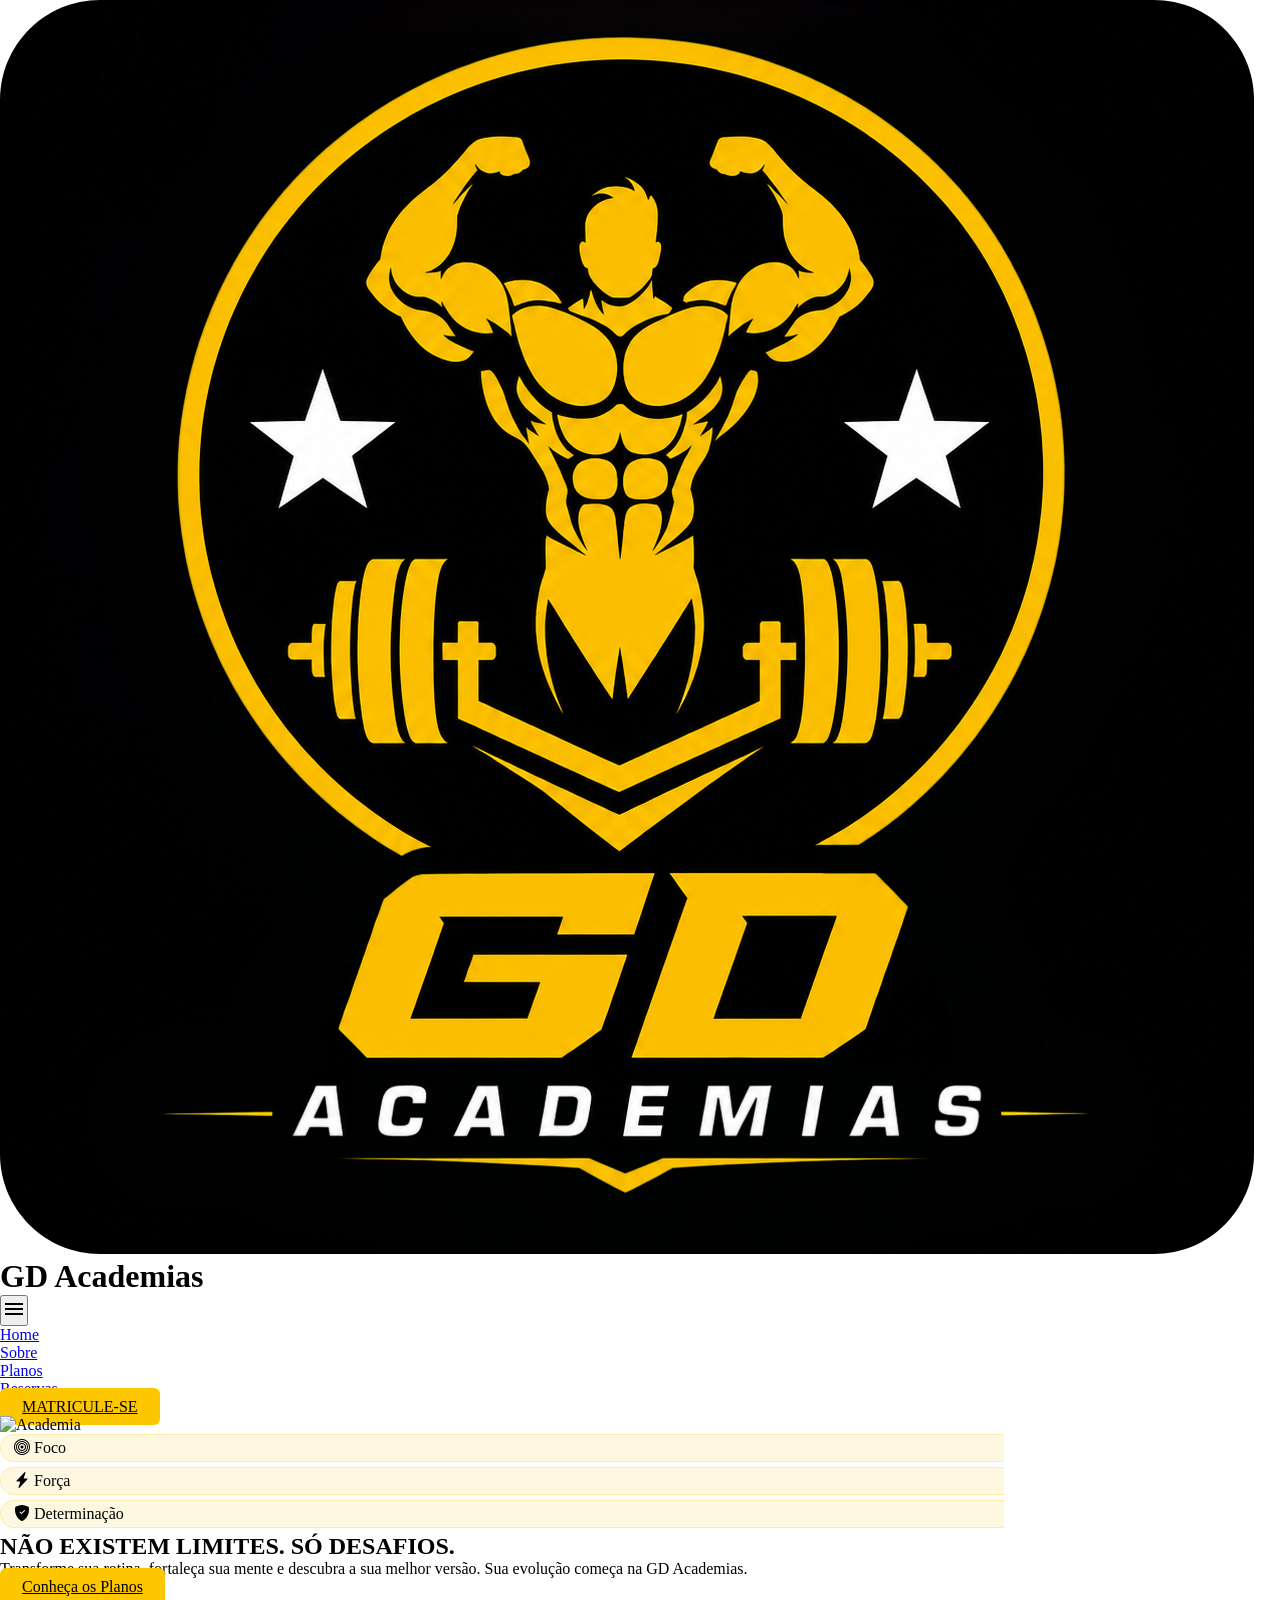
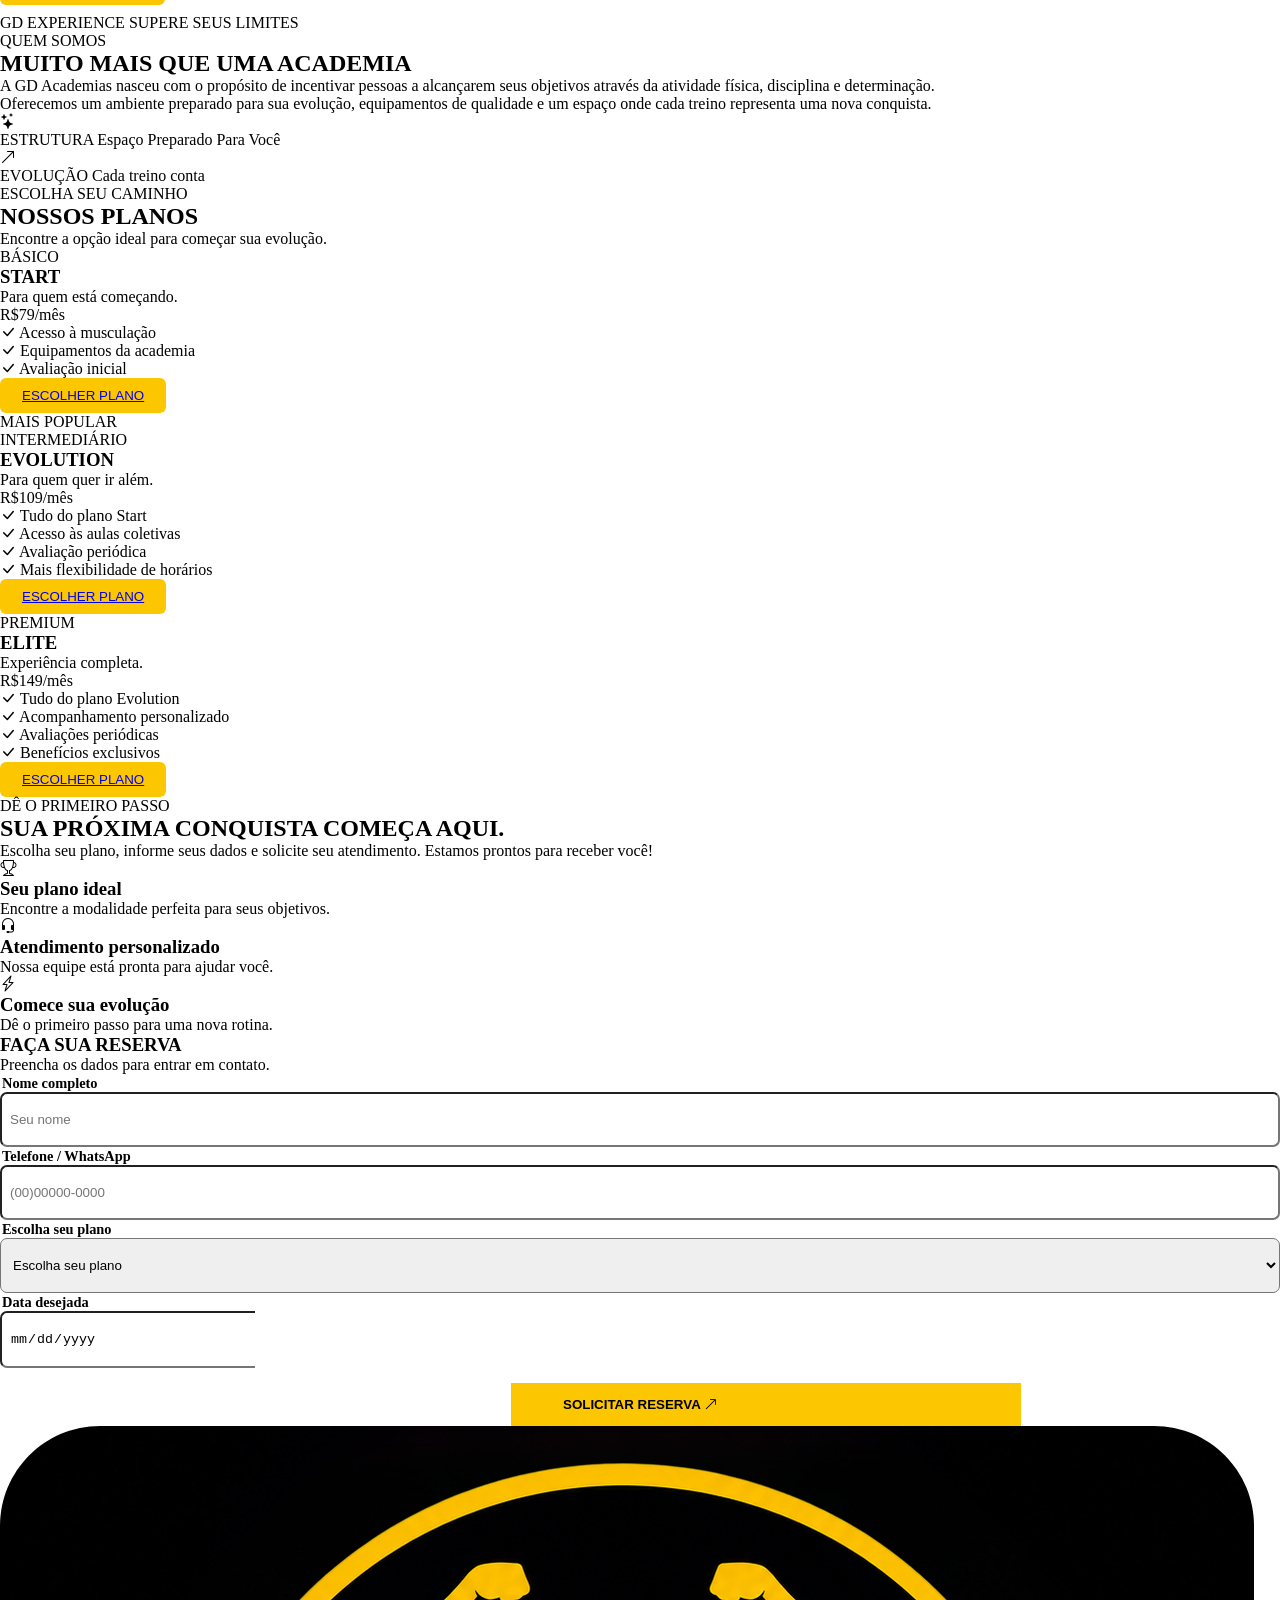
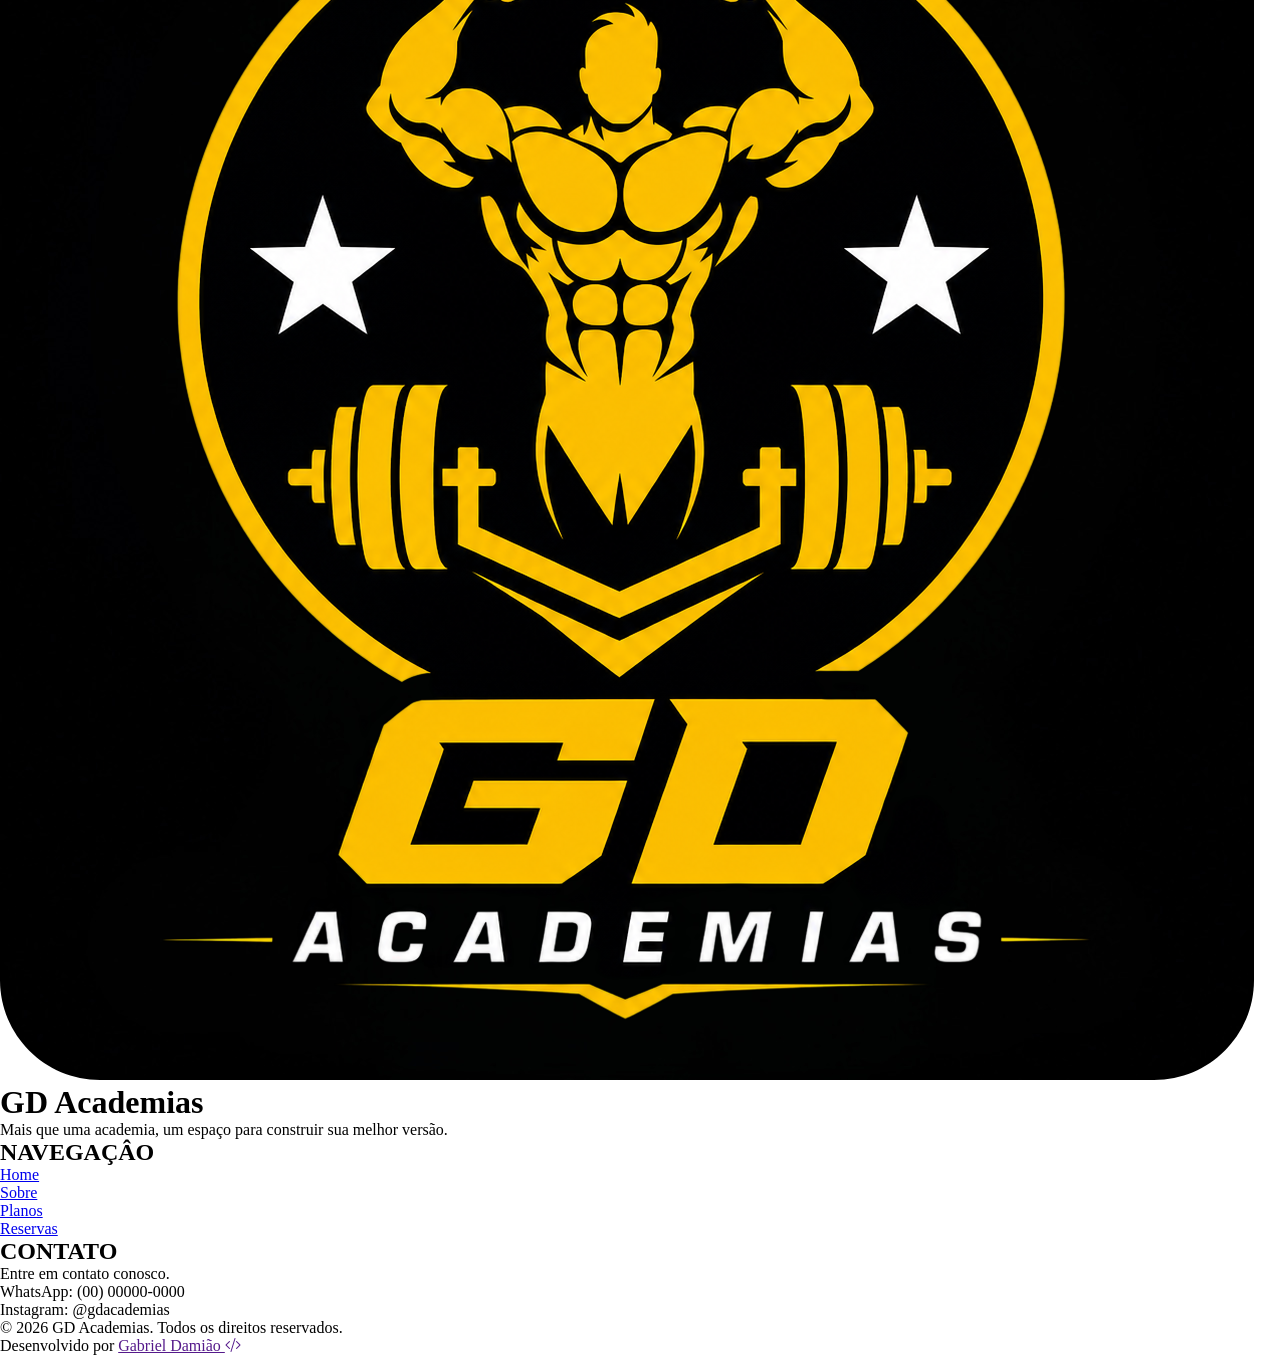
==== app/index.html @ d4bcd304 "..." ====
<!DOCTYPE html>
<html lang="pt-br">
<head>
    <meta charset="UTF-8">
    <meta name="viewport" content="width=device-width, initial-scale=1.0">
    <link rel="shortcut icon" href="imgs/logo.png" type="image/x-icon">
    <title>GD Academias | Supere seus limites</title>
    <script src="https://cdn.tailwindcss.com"></script>
    <link rel="stylesheet" href="style.css">
    <link rel="stylesheet" href="https://cdn.jsdelivr.net/npm/bootstrap-icons@1.13.1/font/bootstrap-icons.min.css">
    <link rel="stylesheet" href="https://fonts.googleapis.com/css2?family=Material+Symbols+Outlined"/>
    <script>
        tailwind.config = {
            theme:{
                extend:{
                    colors:{
                        blackslate: "oklch(13% 0.028 261.692)",
                        yelloww: "#facc15",
                        blackwhite: "#111111",
                        blackgray: "#191919"
                    }
                }
            }
        }
    </script>
</head>
<body class="bg-black text-white">
    <header class="fixed border-b border-gray-700 z-20 px-12 py-5 md:px-12 md:py-3 xl:py-6 left-0 right-0 w-full bg-black/90 backdrop-blur-sm">
        <div class="max-w-7xl mx-auto flex justify-between items-center ">
            <div class="flex items-center gap-1">
                <img src="imgs/logo.png" alt="" class="rounded-full h-12 object-cover">
                <h1 class="font-semibold text-[1.1em] md:text-[1.3em]"><span class="text-yelloww block italic leading-none">GD</span> <span class="text-base text-gray-300">Academias</span></h1>
            </div>
            <div>
                <nav id="menu" class="flex items-center gap-12">
                    <button id="btn-mobile" class="hidden"><span id="simbol" class="material-symbols-outlined">menu</span></button>
                    <ul id="itens" class="flex gap-3">
                        <li class="link 2xl:text-xl "><a href="#home">Home</a></li>
                        <li class="link 2xl:text-xl"><a href="#sobre">Sobre</a></li>
                        <li class="link 2xl:text-xl"><a href="#planos">Planos</a></li>
                        <li class="link 2xl:text-xl"><a href="#reserva">Reservas</a></li>
                        <li class="matricula"><a class="btn bg-yelloww text-black ml-5 px-3 py-2 rounded-md font-semibold 2xl:text-xl z-10" href="#planos">MATRICULE-SE</a></li>
                    </ul>
                    
                </nav>
            </div>
        </div>
    </header>
    <!--HERO-->
    <section id="home" class="reveal home relative h-screen mx-auto">
        <img src="https://images.unsplash.com/photo-1625151936268-e1ffba534f20?q=80&w=1170&auto=format&fit=crop&ixlib=rb-4.1.0&ixid=NHwxMjA3fDA%3D" alt="Academia" id="imagem-slide" class="insert-0 absolute h-full w-full object-cover">
        <div class="absolute inset-0 bg-gradient-to-r from-black via-black/70 to-transparent"></div>
        <div class="h-full pt-20 relative z-10 flex flex-col items-center justify-center px-8 mx-auto">
            <ul class="flex gap-2 font-semibold">
                <li class="herocom text-[.8em] md:text-[.9em]"><i class="text-yelloww bi bi-bullseye"></i> Foco</li>
                <li class="herocom text-[.8em] md:text-[.9em]"> <i class="text-yelloww bi bi-lightning-charge-fill"></i> Força</li>
                <li class="herocom text-[.8em] md:text-[.9em]"><i class="text-yelloww bi-shield-fill-check"></i> Determinação</li>
            </ul>
            <h1 class="font-extrabold py-3 text-center text-2xl md:text-4xl xl:text-6xl">
                NÃO EXISTEM LIMITES. <span class="text-yelloww">SÓ DESAFIOS.</span>
            </h1>
            <p class="max-w-xl w-full md:max-w-3xl text-center text-gray-300 text-base md:text-xl pt-2">
                Transforme sua rotina, fortaleça sua mente e descubra a sua melhor versão. Sua evolução começa na GD Academias.
            </p>
            <div class="flex flex-col md:flex-row gap-4 pt-10">
                <a class="btn bg-yelloww text-center block text-black p-3 rounded-md font-semibold md:text-[1em] xl:text-[1.2em] hover:bg-yellow-500 w-full md:w-fit" href="#planos">Conheça os Planos</a>
                <!--<a class="text-black w-fit p-3 rounded-md border border-white text-white font-semibold md:text-[1em]  hover:text-black hover:bg-white transition duration-700 ease-in-out w-full md:w-fit text-center" href="#sobre">Saiba Mais</a>-->
            </div>
        </div>
    </section>

    <!--QUEM SOMOS-->
    <section id="sobre" class="px-8 py-24 bg-blackwhite border-b border-gray-800">
        <div class="reveal grid grid-cols-1 md:grid-cols-2 max-w-7xl mx-auto gap-12 items-center">
            <div class="imgsobre relative">
                <img src="https://images.unsplash.com/photo-1778828494354-9b717d36dc99?q=80&w=1170&auto=format&fit=crop&ixlib=rb-4.1.0&ixid=NHwxMjA3fDA%3D" alt="" class="rounded-lg h-[450px] object-cover">
                <button class="next">&#X1F44B;</button>
                <div class="absolute bottom-5 left-4">
                    <span class="block tracking-[4px] text-yelloww font-extrabold text-sm">GD EXPERIENCE</span>
                    <span class="text-2xl font-extrabold">SUPERE SEUS LIMITES</span>
                </div>
            </div>
            <div>
                <span class="text-yelloww font-semibold text-base xl:text-xl py-8">
                    QUEM SOMOS
                </span>
                <h2 class="font-extrabold text-2xl md:text-3xl lg:text-4xl xl:text-5xl py-5">
                    MUITO MAIS QUE <span class="text-yelloww">UMA ACADEMIA</span>
                </h2>
                <P class="pb-5 text-base md:text-[1.2em] xl:text-[1.3em]">
                    A GD Academias nasceu com o propósito de incentivar pessoas a alcançarem seus objetivos através da atividade física, disciplina e determinação.
                </P>
                <p class="pb-5 text-base md:text-[1.2em] xl:text-[1.3em]">
                    Oferecemos um ambiente preparado para sua evolução, equipamentos de qualidade e um espaço onde cada treino representa uma nova conquista.
                </p>
                <div class="flex gap-5">
                    <div class="sobrecard border border-gray-700 pl-3 pr-8 py-2 rounded-lg bg-blackgray">
                        <div class="text-yelloww text-2xl pb-2"><i class="bi bi-stars"></i></div>
                        <span class="block font-bold text-[1.05em]">ESTRUTURA</span>
                        <span class="text-gray-300 text-sm md:text-base">Espaço Preparado Para Você</span>
                    </div>
                    <div class="sobrecard border border-gray-700 pl-3 pr-12 py-2 rounded-lg bg-blackgray">
                        <div class="text-yelloww text-xl pb-2"><i class="bi bi-arrow-up-right"></i></div>
                        <span class="block font-bold text-[1.05em]">EVOLUÇÃO</span>
                        <span  class="text-gray-300 text-sm md:text-base">Cada treino conta</span>
                    </div>
                </div>
            </div>
        </div>
    </section>

    <!--PLANOS-->
    <section id="planos" class="px-8 py-24 border-b border-gray-800">
        <div class="reveal max-w-7xl mx-auto">
            <span class="block text-yelloww font-semibold text-center pb-2">
                ESCOLHA SEU CAMINHO
            </span>
            <h2 class="font-extrabold text-center text-2xl md:text-3xl lg:text-4xl xl:text-5xl">
                NOSSOS <span class="text-yelloww">PLANOS</span>
            </h2>
            <p class="text-center pt-3 pb-5 text-gray-300">
                Encontre a opção ideal para começar sua evolução.
            </p>

            <div class="grid grid-cols-1 md:grid-cols-2 lg:grid-cols-3 gap-8 pt-8">
                <div class="plano bg-blackwhite px-8 py-6 rounded-xl border border-gray-800">
                    <span class="text-gray-400 font-semibold">BÁSICO</span>
                    <h3 class="font-extrabold text-xl md:text-2xl lg:text-3xl xl:text-4xl py-2">START</h3>
                    <p class="text-gray-400 font-medium">Para quem está começando.</p>
                    <div class="py-6 text-5xl md:text-6xl xl:text-7xl border-b border-gray-700 font-semibold"><span class="text-xl font-medium text-gray-400">R$</span>79<span class="text-xl font-medium text-gray-400">/mês</span></div>
                    <ul class="planolist pt-5 space-y-3">
                        <li><i class="bi bi-check-lg text-[1.3em]"></i> Acesso à musculação</li>
                        <li><i class="bi bi-check-lg text-[1.3em]"></i> Equipamentos da academia</li>
                        <li><i class="bi bi-check-lg text-[1.3em]"></i> Avaliação inicial</li>
                    </ul>
                    <button class="btn bg-yelloww text-black p-3 p-3 mt-8 rounded-md font-semibold text-[1.1em] w-full z-10"><a href="#reserva">ESCOLHER PLANO</a></button>
                </div>

                <div class="plano bg-blackwhite px-8 py-6 rounded-xl border-[3px] border-white relative">
                    <div class="absolute -top-5 left-1/2 -translate-x-1/2 bg-yelloww text-black font-bold px-10 py-[3px] rounded-lg text-[.8em] text-center">MAIS POPULAR</div>
                    <span class="text-yelloww font-semibold">INTERMEDIÁRIO</span>
                    <h3 class="font-extrabold text-xl md:text-2xl lg:text-3xl xl:text-4xl py-2">EVOLUTION</h3>
                    <p class="text-gray-400 font-medium">Para quem quer ir além.</p>
                    <div class="py-6 text-5xl md:text-6xl xl:text-7xl border-b border-gray-700 font-semibold"><span class="text-xl font-medium text-gray-400">R$</span>109<span class="text-xl font-medium text-gray-400">/mês</span></div>
                    <ul class="planolist pt-5 space-y-3">
                        <li><i class="bi bi-check-lg text-[1.3em]"></i> Tudo do plano Start</li>
                        <li><i class="bi bi-check-lg text-[1.3em]"></i> Acesso às aulas coletivas</li>
                        <li><i class="bi bi-check-lg text-[1.3em]"></i>  Avaliação periódica</li>
                        <li><i class="bi bi-check-lg text-[1.3em]"></i>   Mais flexibilidade de horários</li>
                    </ul>
                    <button class="btn bg-yelloww text-black p-3 p-3 mt-8 rounded-md font-semibold text-[1.1em] w-full z-10"><a href="#reserva">ESCOLHER PLANO</a></button>
                </div>

                 <div class="plano bg-blackwhite px-8 py-6 rounded-xl border border-gray-800">
                    <span class="text-gray-400 font-semibold">PREMIUM</span>
                    <h3 class="font-extrabold text-xl md:text-2xl lg:text-3xl xl:text-4xl py-2">ELITE</h3>
                    <p class="text-gray-400 font-medium">Experiência completa.</p>
                    <div class="py-6 text-5xl md:text-6xl xl:text-7xl border-b border-gray-700 font-semibold"><span class="text-xl font-medium text-gray-400">R$</span>149<span class="text-xl font-medium text-gray-400">/mês</span></div>
                    <ul class="planolist pt-5 space-y-3">
                        <li><i class="bi bi-check-lg text-[1.3em]"></i> Tudo do plano Evolution</li>
                        <li><i class="bi bi-check-lg text-[1.3em]"></i> Acompanhamento personalizado</li>
                        <li><i class="bi bi-check-lg text-[1.3em]"></i> Avaliações periódicas</li>
                        <li><i class="bi bi-check-lg text-[1.3em]"></i> Benefícios exclusivos</li>
                    </ul>
                    <button class="btn bg-yelloww text-black p-3 p-3 mt-8 rounded-md font-semibold text-[1.1em] w-full z-10"><a href="#reserva">ESCOLHER PLANO</a></button>
                </div>
            </div>
        </div>
    </section>
    <!--RESERVAS-->
    <section id="reserva" class="px-8 py-24 bg-blackwhite border-b border-gray-800">
        <div class="reveal max-w-7xl mx-auto">
            <div class="grid grid-cols-1 md:grid-cols-2 pt-9 gap-12 items-center">
                <div>
                    <span class="block text-yelloww xl:text-xl font-semibold pb-4">
                    DÊ O PRIMEIRO PASSO
                    </span>
                    <h2 class="font-extrabold text-2xl md:text-3xl lg:text-4xl xl:text-5xl pb-5">
                    SUA PRÓXIMA <span class="text-yelloww">CONQUISTA</span> COMEÇA AQUI.
                    </h2>
                    <p class="text-base md:text-[1.2em] xl:text-[1.3em]">
                        Escolha seu plano, informe seus dados e solicite seu atendimento. Estamos prontos para receber você!
                    </p>
                    <div class="mt-9 space-y-5">
                         <div class="space-y-6">

                <div class="flex items-center gap-4">
                    <div class="w-12 h-12 rounded-lg bg-yellow-400/10 flex items-center justify-center text-yellow-400 text-xl">
                        <i class="bi bi-trophy"></i>
                    </div>

                    <div>
                        <h3 class="font-bold text-white">Seu plano ideal</h3>
                        <p class="text-gray-500 text-sm md:text-base">Encontre a modalidade perfeita para seus objetivos.</p>
                    </div>
                </div>

                <div class="flex items-center gap-4">
                    <div class="w-12 h-12 rounded-lg bg-yellow-400/10 flex items-center justify-center text-yellow-400 text-xl">
                        <i class="bi bi-headset"></i>
                    </div>
                    <div>
                        <h3 class="font-bold text-white">Atendimento personalizado</h3>
                        <p class="text-gray-500 text-sm md:text-base">Nossa equipe está pronta para ajudar você.</p>
                    </div>
                </div>

                <div class="flex items-center gap-4">
                    <div class="w-12 h-12 rounded-lg bg-yellow-400/10 flex items-center justify-center text-yellow-400 text-xl">
                        <i class="bi bi-lightning-charge"></i>
                    </div>

                    <div>
                        <h3 class="font-bold text-white">Comece sua evolução</h3>
                        <p class="text-gray-500 text-sm md:text-base">Dê o primeiro passo para uma nova rotina.</p>
                    </div>
                </div>

            </div>
                    </div>
                </div>

                <div class="form bg-black px-10 py-[55px] rounded-xl border border-gray-800">
                    <h3 class="font-bold text-xl md:text-3xl pb-2">FAÇA SUA RESERVA</h3>
                    <p class="pb-4 text-gray-400">Preencha os dados para entrar em contato.</p>
                    <form action="" method="post" class="space-y-4">
                        <div>
                            <label for="nome" class="block">Nome completo</label>
                            <input class="bg-blackwhite border border-gray-800 focus:outline-none focus:border-yelloww" type="text" name="" id="" placeholder="Seu nome">
                        </div>
                        <div>
                            <label for="tel" class="block">Telefone / WhatsApp</label>
                            <input class="bg-blackwhite border border-gray-800 focus:outline-none focus:border-yelloww" type="tel" name="" id="" placeholder="(00)00000-0000">
                        </div>
                        <div>
                            <label for="plano" class="block">Escolha seu plano</label>
                            <select class="bg-blackwhite border border-gray-800 focus:outline-none focus:border-yelloww" name="" id="plano">
                                <option value="" disabled selected>Escolha seu plano</option>
                                <option value="">START-R$79,00</option>
                                <option value="">EVOLUTION-R$109,00</option>
                                <option value="">ELITE-R$149,00</option>
                            </select>
                        </div>
                        <div>
                            <label for="date" class="block">Data desejada</label>
                            <input class="bg-blackwhite border border-gray-800 focus:outline-none focus:border-yelloww" type="date" name="" id="">
                        </div>
                        <div>
                            <button class="btn" id="formbtn" type="submit">SOLICITAR RESERVA <i class="bi bi-arrow-up-right"></i></button>
                        </div>
                    </form>
                </div>
            </div>
        </div>
    </section>

    <footer class="bg-black pt-24 pb-6 px-12">
        <div class="max-w-7xl mx-auto grid grid-cols-1 md:grid-cols-3 gap-9 md:gap-24 border-b border-gray-800 pb-8">
            <div>
                <div class="flex items-center gap-2 pb-2">
                    <img src="imgs/logo.png" alt="" class="rounded-full h-12 object-cover">
                    <h1 class="font-semibold text-[1.3em]"><span class="text-yelloww block italic leading-none">GD</span> <span class="text-base text-gray-300">Academias</span></h1>
                </div>
                <p class="text-gray-400">Mais que uma academia, um espaço para construir sua melhor versão.</p>
            </div>
            <div>
                <h2 class="text-xl font-bold pb-2">NAVEGAÇÂO</h2>
                <ul class="space-y-2">
                    <li class="linkfoter"><a href="#home">Home</a></li>
                    <li class="linkfoter"><a href="#sobre">Sobre</a></li>
                    <li class="linkfoter"><a href="#planos">Planos</a></li>
                    <li class="linkfoter"><a href="#reserva">Reservas</a></li>
                </ul>
            </div>
            <div>
                <h2 class="text-xl font-bold pb-2">CONTATO</h2>
                <siv class="space-y-2">
                    <p>Entre em contato conosco.</p>
                    <p class="text-yelloww font-bold text-[1.1em]">WhatsApp: (00) 00000-0000</p>
                    <p>Instagram: @gdacademias</p>
                </siv>
            </div>
        </div>
        <div class="text-center py-5">
             <p class="text-sm">
                &copy; 2026 <span class="text-yelloww font-bold italic">GD</span> Academias.
                Todos os direitos reservados.
             </p>
             <p class="text-sm mt-1">Desenvolvido por <a href="" class="text-gray-400 font-semibold">Gabriel Damião <i class="bi bi-code-slash"></i></a></p>
        </div>
    </footer>
    <script src="script.js"></script>
</body>
</html>
---- app/style.css ----
*{
    margin: 0;
    padding: 0;
    box-sizing: border-box;
    scroll-behavior: smooth;
}
:root{
    --cor01: oklch(13% 0.028 261.692);
    --cor02: oklch(85.2% 0.199 91.936);
}
.link{
    position: relative;
}
.link a{
    transition: .4s ease-in-out;
    font-weight: 500;
}
.link a:hover{
    color: var(--cor02);
}
.link a::after{
    content: '';
    height: 3px;
    background-color: var(--cor02);
    position: absolute;
    width: 0;
    left: 0;
    bottom: 0;
    background-origin: 0;
    transition: .4s ease-in-out;
}
.link a:hover::after{
    width: 100%;
    cursor: pointer;
}
.herocom{
  background-color: #fdc6001f;
  border-radius: 50px;
  padding: 4px 13px;
  border: 1px solid #fdc6003c;
  margin-bottom: 5px;
}

/*COMPONENTES*/
.btn {
  position: relative;
  padding: 10px 22px;
  border-radius: 6px;
  border: none;
  color: #000000;
  cursor: pointer;
  background-color: var(--cor02);
  transition: all 0.2s ease;
}

.btn:active {
  transform: scale(0.96);
}

.btn:before,
.btn:after {
  position: absolute;
  content: "";
  width: 100%;
  left: 50%;
  height: 100%;
  transform: translateX(-50%);
  z-index: -1000;
  background-repeat: no-repeat;
}

.btn:hover:before {
  top: -70%;
  background-image:
    radial-gradient(circle, var(--cor02) 20%, transparent 20%),
    radial-gradient(circle, transparent 20%, var(--cor02) 20%, transparent 30%),
    radial-gradient(circle, var(--cor02) 20%, transparent 20%),
    radial-gradient(circle, var(--cor02) 20%, transparent 20%),
    radial-gradient(circle, transparent 10%, var(--cor02) 15%, transparent 20%),
    radial-gradient(circle, var(--cor02) 20%, transparent 20%),
    radial-gradient(circle, var(--cor02) 20%, transparent 20%),
    radial-gradient(circle, var(--cor02) 20%, transparent 20%),
    radial-gradient(circle, var(--cor02) 20%, transparent 20%);

  background-size:
    10% 10%, 20% 20%, 15% 15%, 20% 20%, 18% 18%,
    10% 10%, 15% 15%, 10% 10%, 18% 18%;

  background-position: 50% 120%;
  animation: greentopBubbles 0.6s ease;
}

@keyframes greentopBubbles {
  0% {
    background-position:
      5% 90%, 10% 90%, 10% 90%, 15% 90%, 25% 90%,
      25% 90%, 40% 90%, 55% 90%, 70% 90%;
  }

  50% {
    background-position:
      0% 80%, 0% 20%, 10% 40%, 20% 0%, 30% 30%,
      22% 50%, 50% 50%, 65% 20%, 90% 30%;
  }

  100% {
    background-position:
      0% 70%, 0% 10%, 10% 30%, 20% -10%, 30% 20%,
      22% 40%, 50% 40%, 65% 10%, 90% 20%;

    background-size:
      0% 0%, 0% 0%, 0% 0%, 0% 0%, 0% 0%, 0% 0%;
  }
}

.btn:hover::after {
  bottom: -70%;
  background-image:
    radial-gradient(circle, var(--cor02) 20%, transparent 20%),
    radial-gradient(circle, var(--cor02) 20%, transparent 20%),
    radial-gradient(circle, transparent 10%, var(--cor02) 15%, transparent 20%),
    radial-gradient(circle, var(--cor02) 20%, transparent 20%),
    radial-gradient(circle, var(--cor02) 20%, transparent 20%),
    radial-gradient(circle, var(--cor02) 20%, transparent 20%),
    radial-gradient(circle, var(--cor02) 20%, transparent 20%);

  background-size:
    15% 15%, 20% 20%, 18% 18%, 20% 20%,
    15% 15%, 20% 20%, 18% 18%;

  background-position: 50% 0%;
  animation: greenbottomBubbles 0.6s ease;
}

@keyframes greenbottomBubbles {
  0% {
    background-position:
      10% -10%, 30% 10%, 55% -10%, 70% -10%,
      85% -10%, 70% -10%, 70% 0%;
  }

  50% {
    background-position:
      0% 80%, 20% 80%, 45% 60%, 60% 100%,
      75% 70%, 95% 60%, 105% 0%;
  }

  100% {
    background-position:
      0% 90%, 20% 90%, 45% 70%, 60% 110%,
      75% 80%, 95% 70%, 110% 10%;

    background-size:
      0% 0%, 0% 0%, 0% 0%, 0% 0%, 0% 0%, 0% 0%;
  }
}
.sobrecard{
  transition-duration: .4s;
}
.sobrecard:hover{
  border-color: var(--cor02);
}
.planolist{
  list-style-type: none;
}
.planolist li{
  font-weight: 500;
}
.plano{
  transition-duration: .4s;
}
.plano:hover{
  border-color: var(--cor02);
  transform: translateY(-15px);
}
/*form*/
.form label{
  padding: 5px 2px;
  font-weight: 600;
  font-size: .9em;
}
.form input, .form select{
  padding: 18px 8px;
  width: 100%;
  border-radius: 7px;
}
#formbtn{
  padding: 14px 5px;
  margin-top: 15px;
  font-weight: bolder;
  width: 100%;
}
.linkfoter{
  transition-duration: .4s;
}
.linkfoter:hover{
  color: var(--cor02);
}
.imgsobre{
    position: relative;
}
.next{
    position: absolute;
    border-radius: 50%;
    background-color: rgb(55, 54, 54);
    padding: 3px 5px;
    right: 0;
    transform: translatex(12px) translateY(-30px);
    font-size: 1.8em;
}
footer a:hover{
  cursor: pointer;
}

.reveal {
    opacity: 0;
    transform: translateY(80px) scale(0.96);
    filter: blur(5px);

    transition:
        opacity 1s ease,
        transform 1s cubic-bezier(0.16, 1, 0.3, 1),
        filter 1s ease;
}
.reveal.visible {
    opacity: 1;
    transform: translateY(0) scale(1);
    filter: blur(0);
}

/*MENU MOBILE*/
@media screen and (max-width: 768px) {
    #btn-mobile{
      display: block;
    }
    #itens{
        visibility: hidden;
        display: block;
        position: absolute;
        right: 0;
        top: 77px;
        height: 0;
        overflow-y: hidden;
        width: 100%;
        background-color: #000000;
        transition-duration: .8s;
    }
    #menu.active #itens{
      visibility: visible;
      height: 50vh;
    }
    .link a:hover::after{
     width: 0;
}
  .link{
    padding: 15px 0;
    text-align: center;
    width: 100%;
    border-bottom: 1px solid rgb(74, 72, 72);
  }
  .matricula a{
    margin: auto;
    display: block;
    width: 85%;
    text-align: center;
    margin-top: 28px;
  }

}
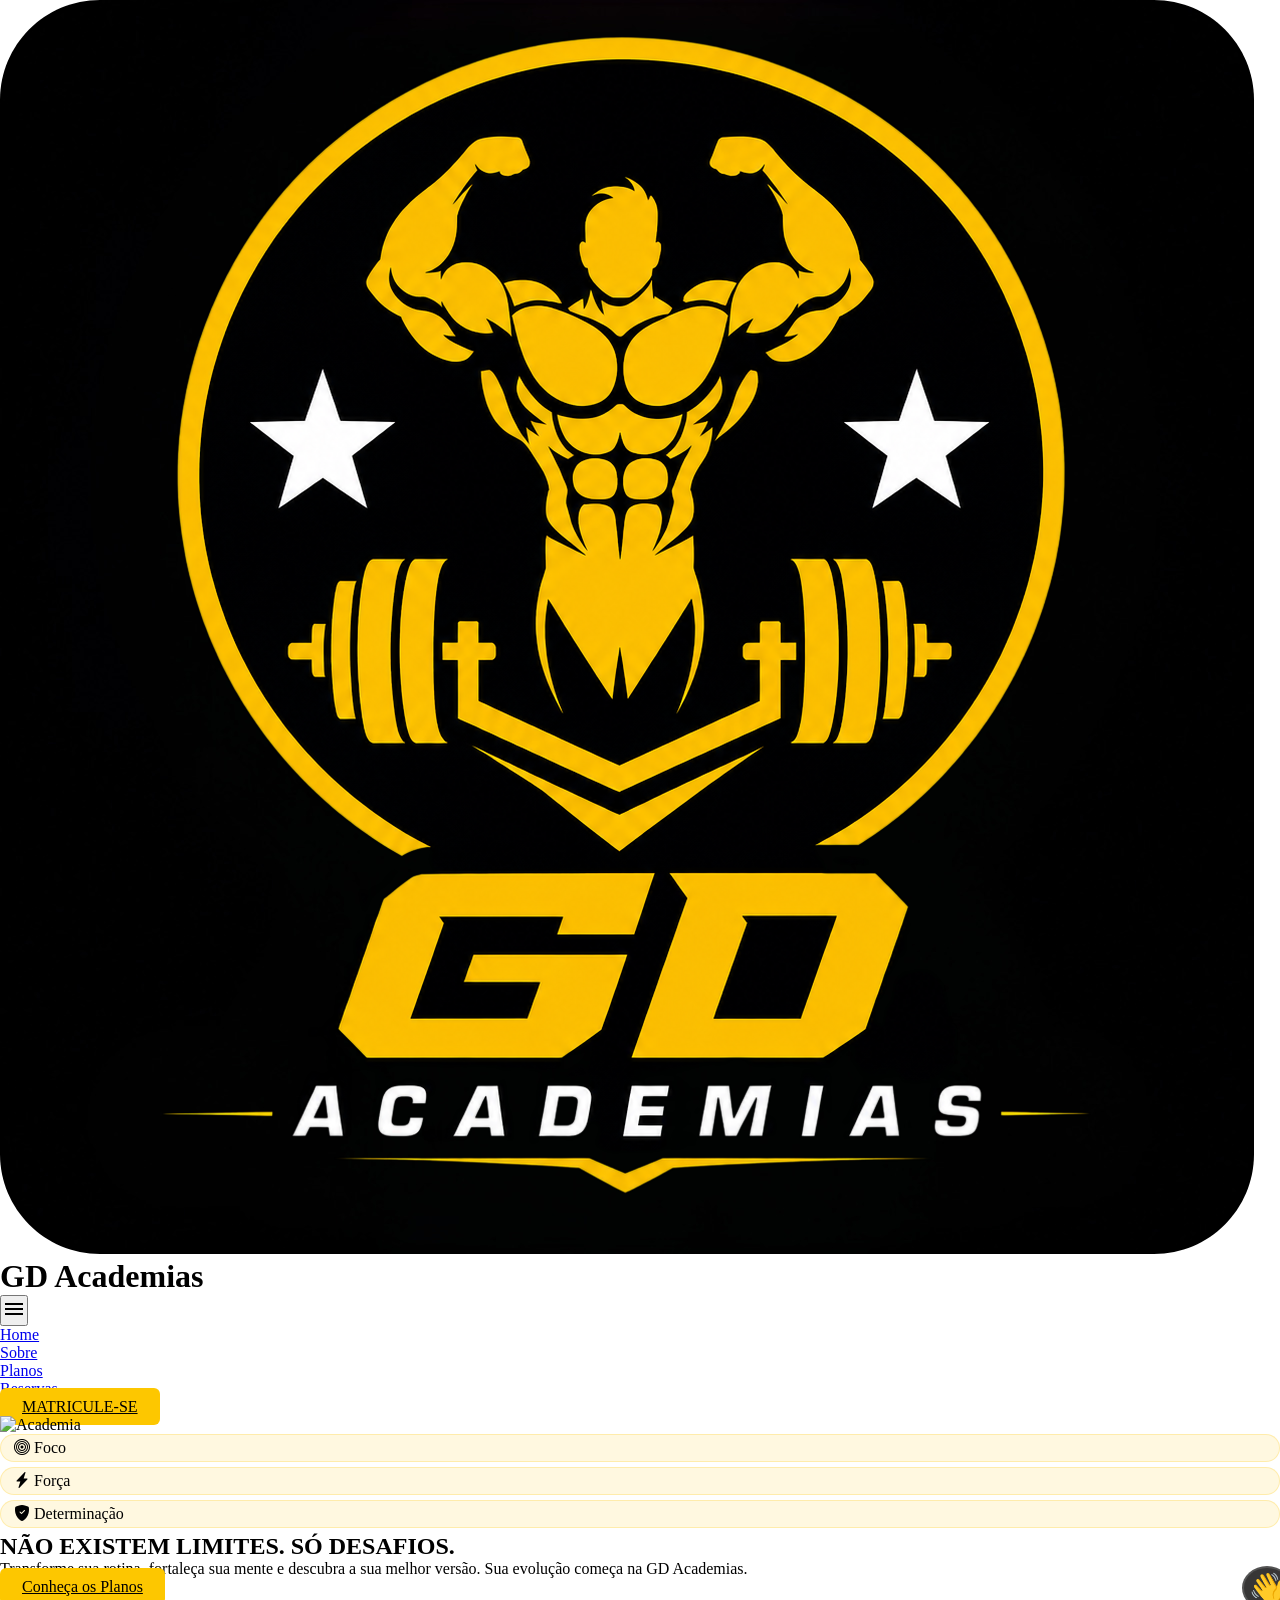
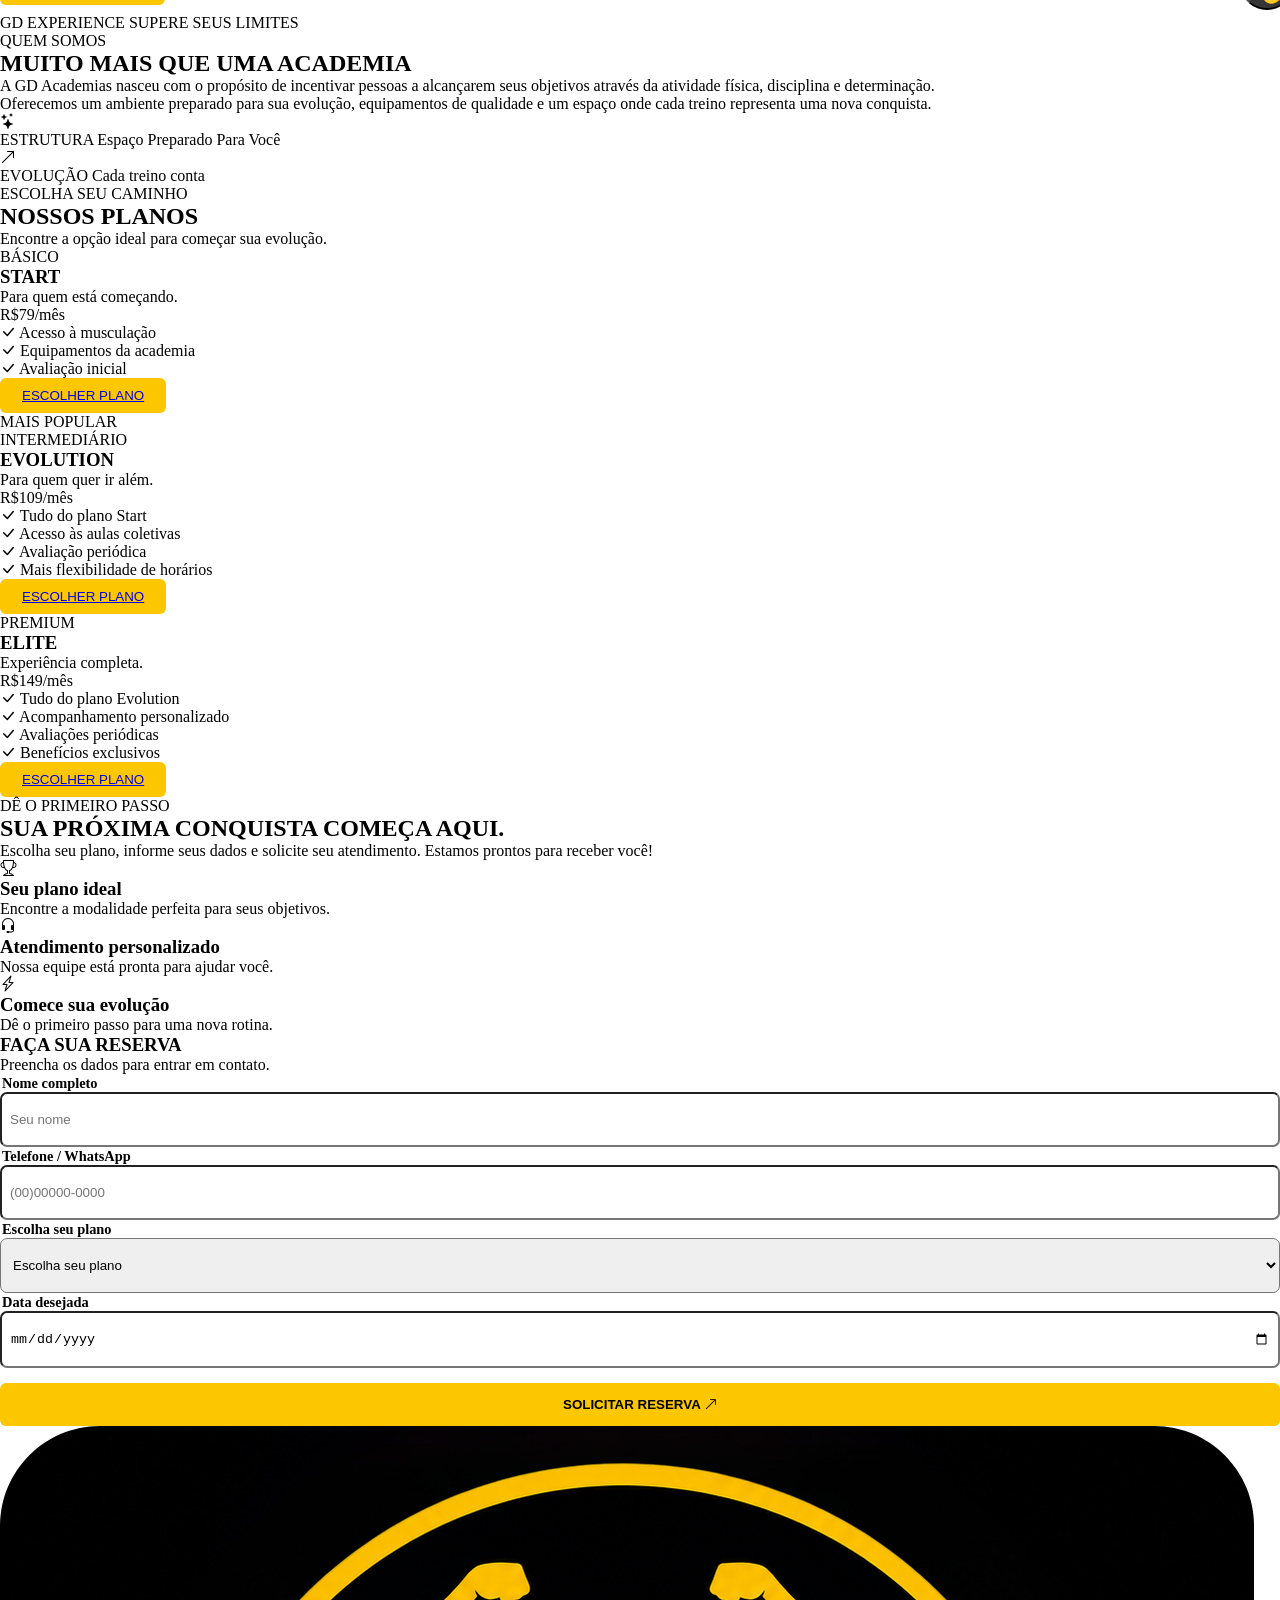
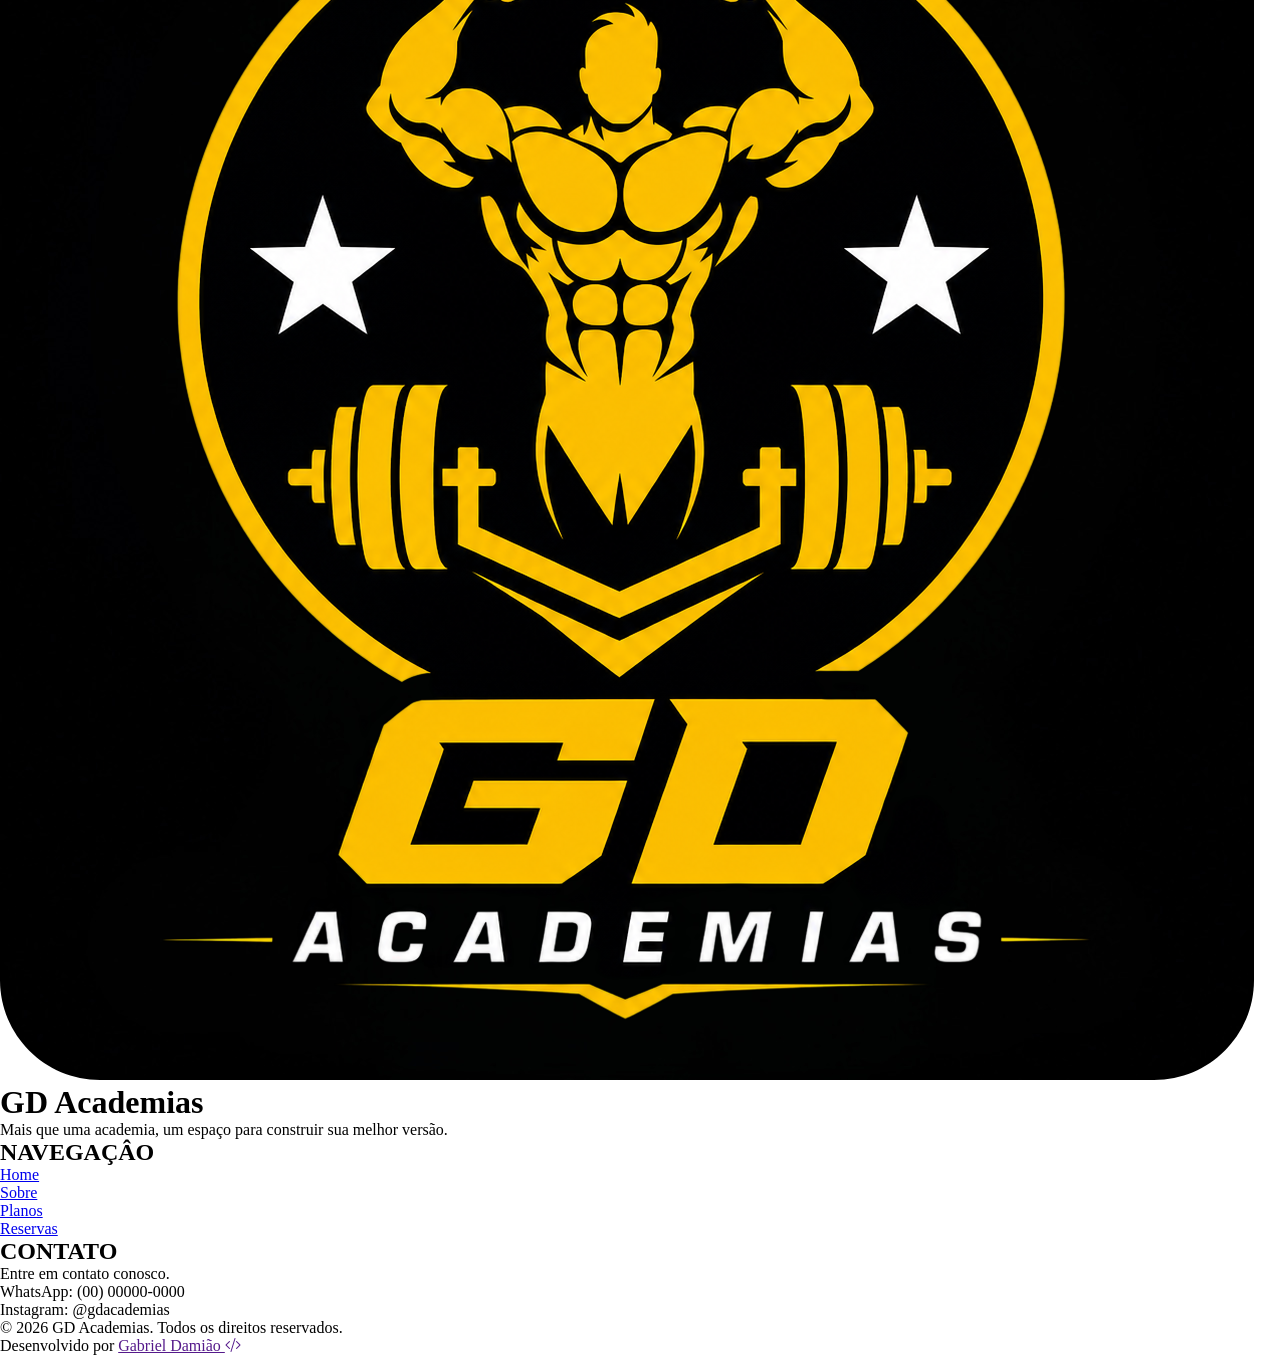
==== commit e622cd93: ".." ====
--- a/app/index.html
+++ b/app/index.html
@@ -25,7 +25,7 @@
     </script>
 </head>
 <body class="bg-black text-white">
-    <header class="fixed border-b border-gray-700 z-20 px-12 py-5 md:px-12 md:py-3 xl:py-6 left-0 right-0 w-full bg-black/90 backdrop-blur-sm">
+    <header class="fixed border-b border-gray-700 z-20 px-12 py-5 md:px-12 md:py-2 2xl:py-6 left-0 right-0 w-full bg-black/90 backdrop-blur-sm">
         <div class="max-w-7xl mx-auto flex justify-between items-center ">
             <div class="flex items-center gap-1">
                 <img src="imgs/logo.png" alt="" class="rounded-full h-12 object-cover">
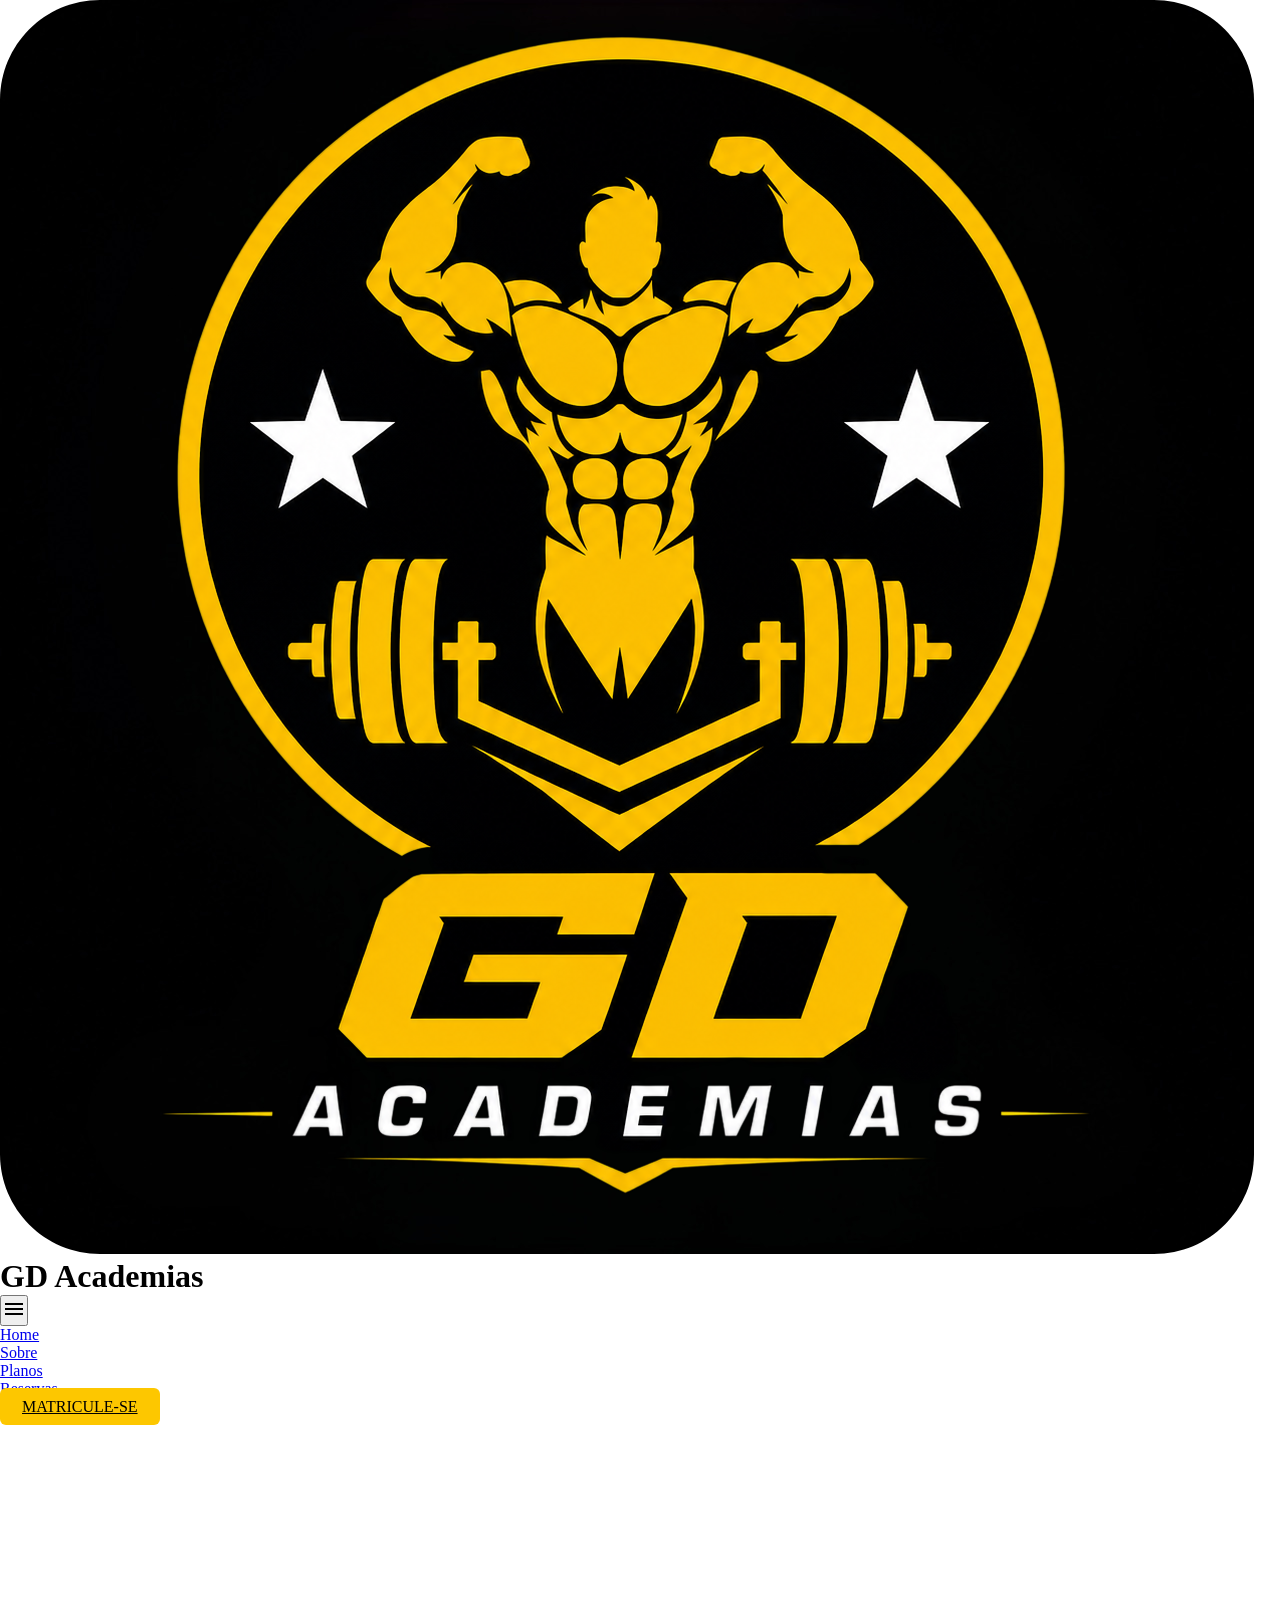
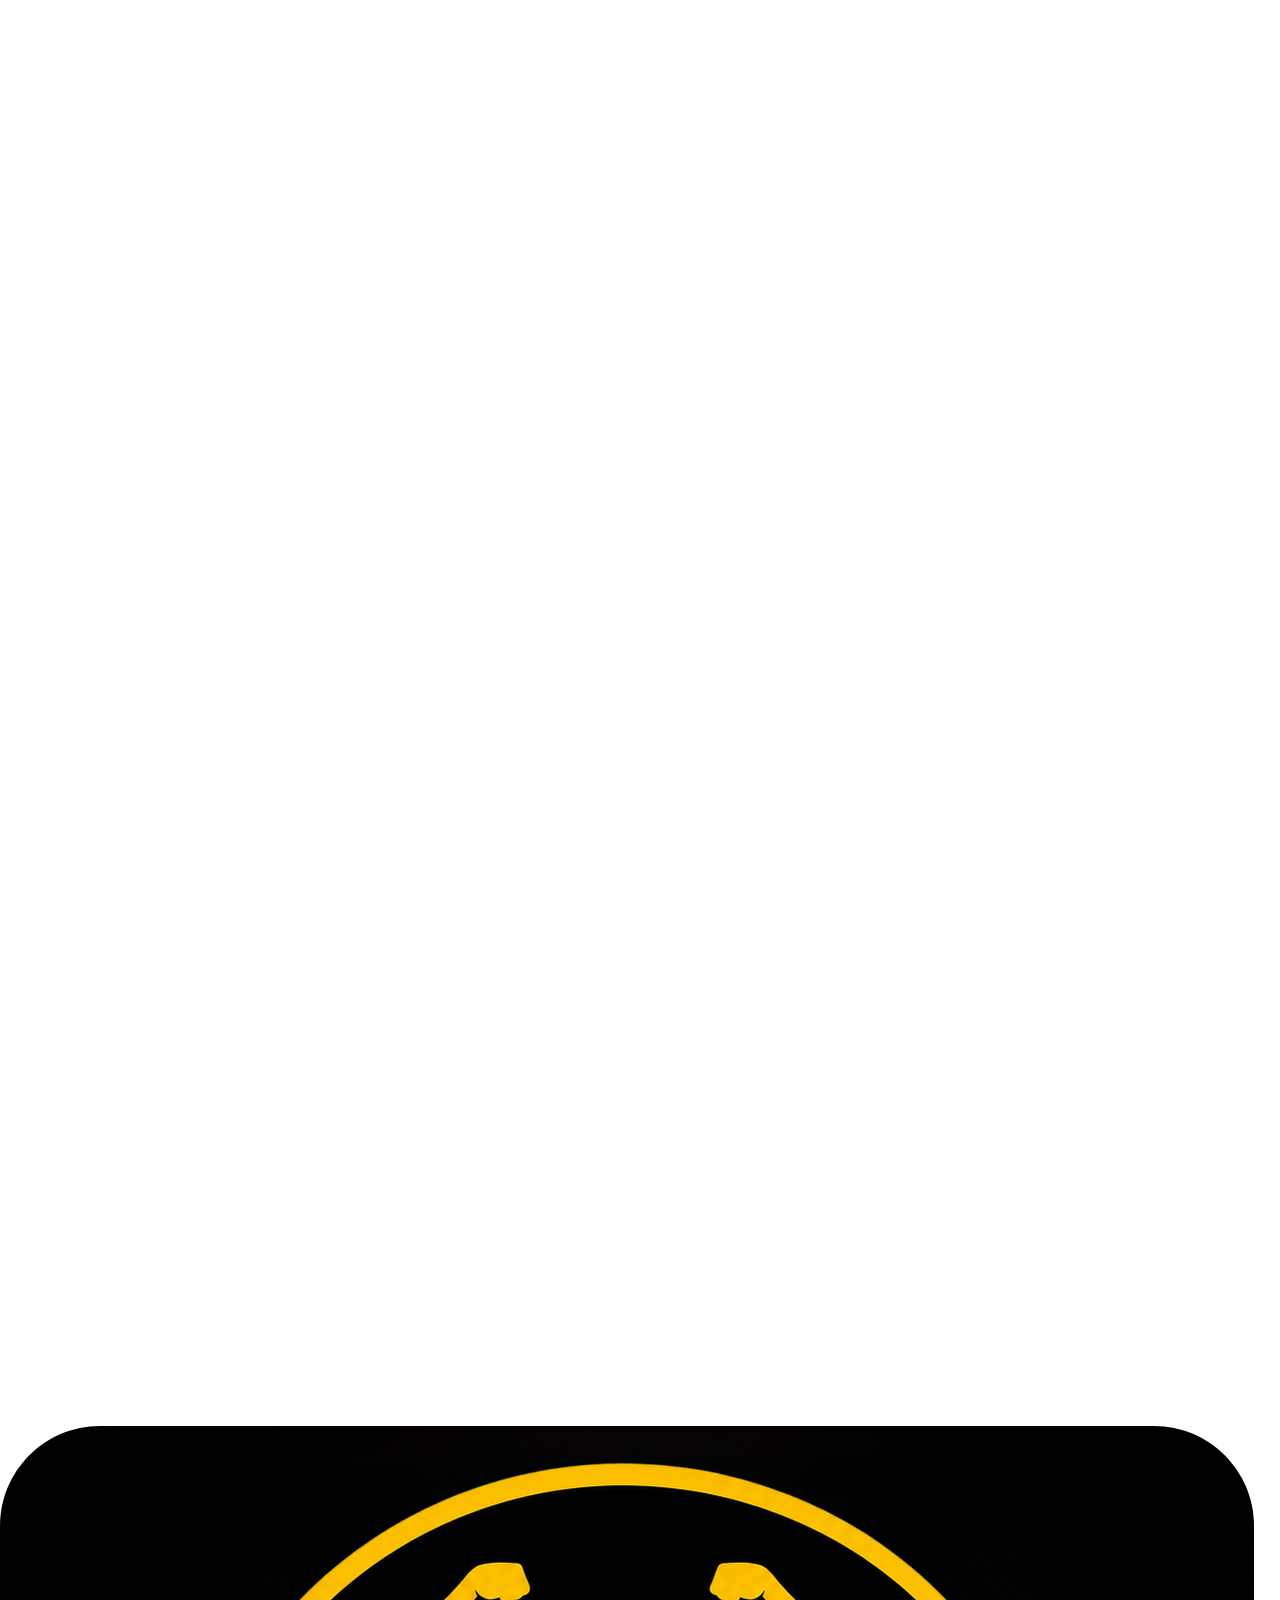
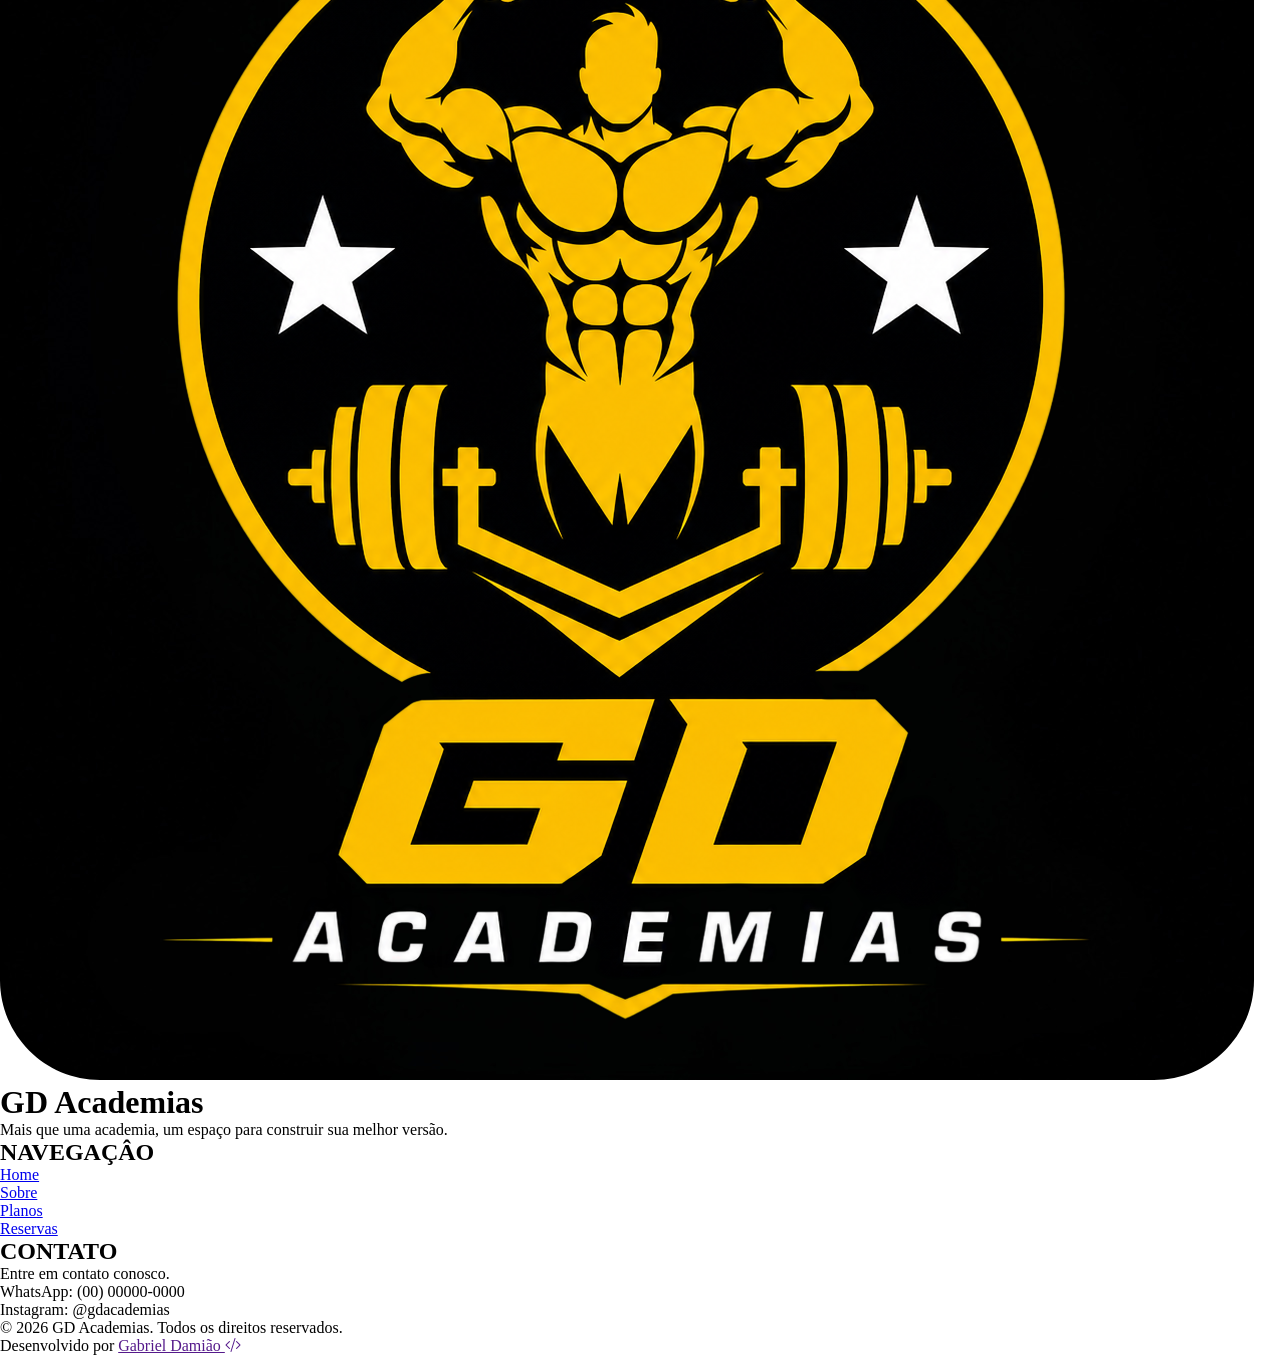
==== commit df720b8e: "..." ====
--- a/app/index.html
+++ b/app/index.html
@@ -25,7 +25,7 @@
     </script>
 </head>
 <body class="bg-black text-white">
-    <header class="fixed border-b border-gray-700 z-20 px-12 py-5 md:px-12 md:py-2 2xl:py-6 left-0 right-0 w-full bg-black/90 backdrop-blur-sm">
+    <header class="fixed border-b border-gray-700 z-20 px-12 py-5 md:px-12 md:py-[15px] 2xl:py-6 left-0 right-0 w-full bg-black/90 backdrop-blur-sm">
         <div class="max-w-7xl mx-auto flex justify-between items-center ">
             <div class="flex items-center gap-1">
                 <img src="imgs/logo.png" alt="" class="rounded-full h-12 object-cover">
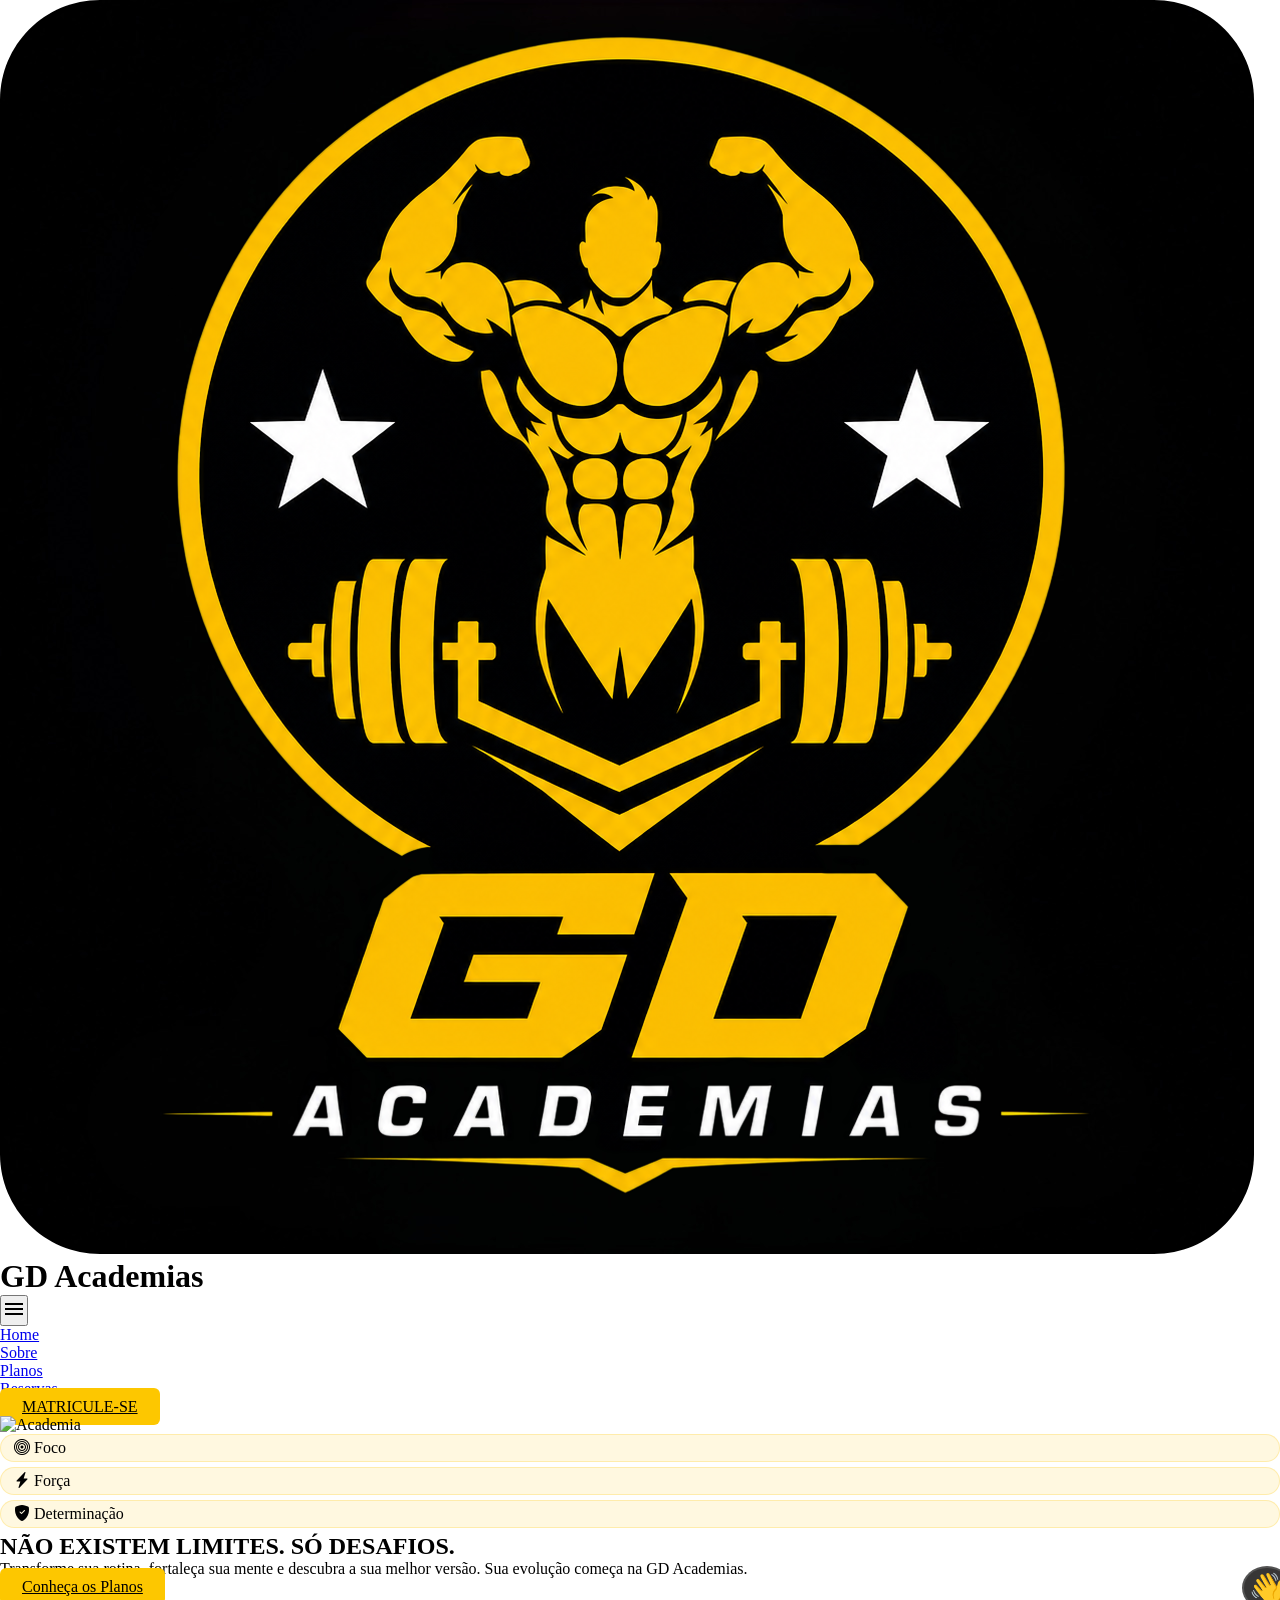
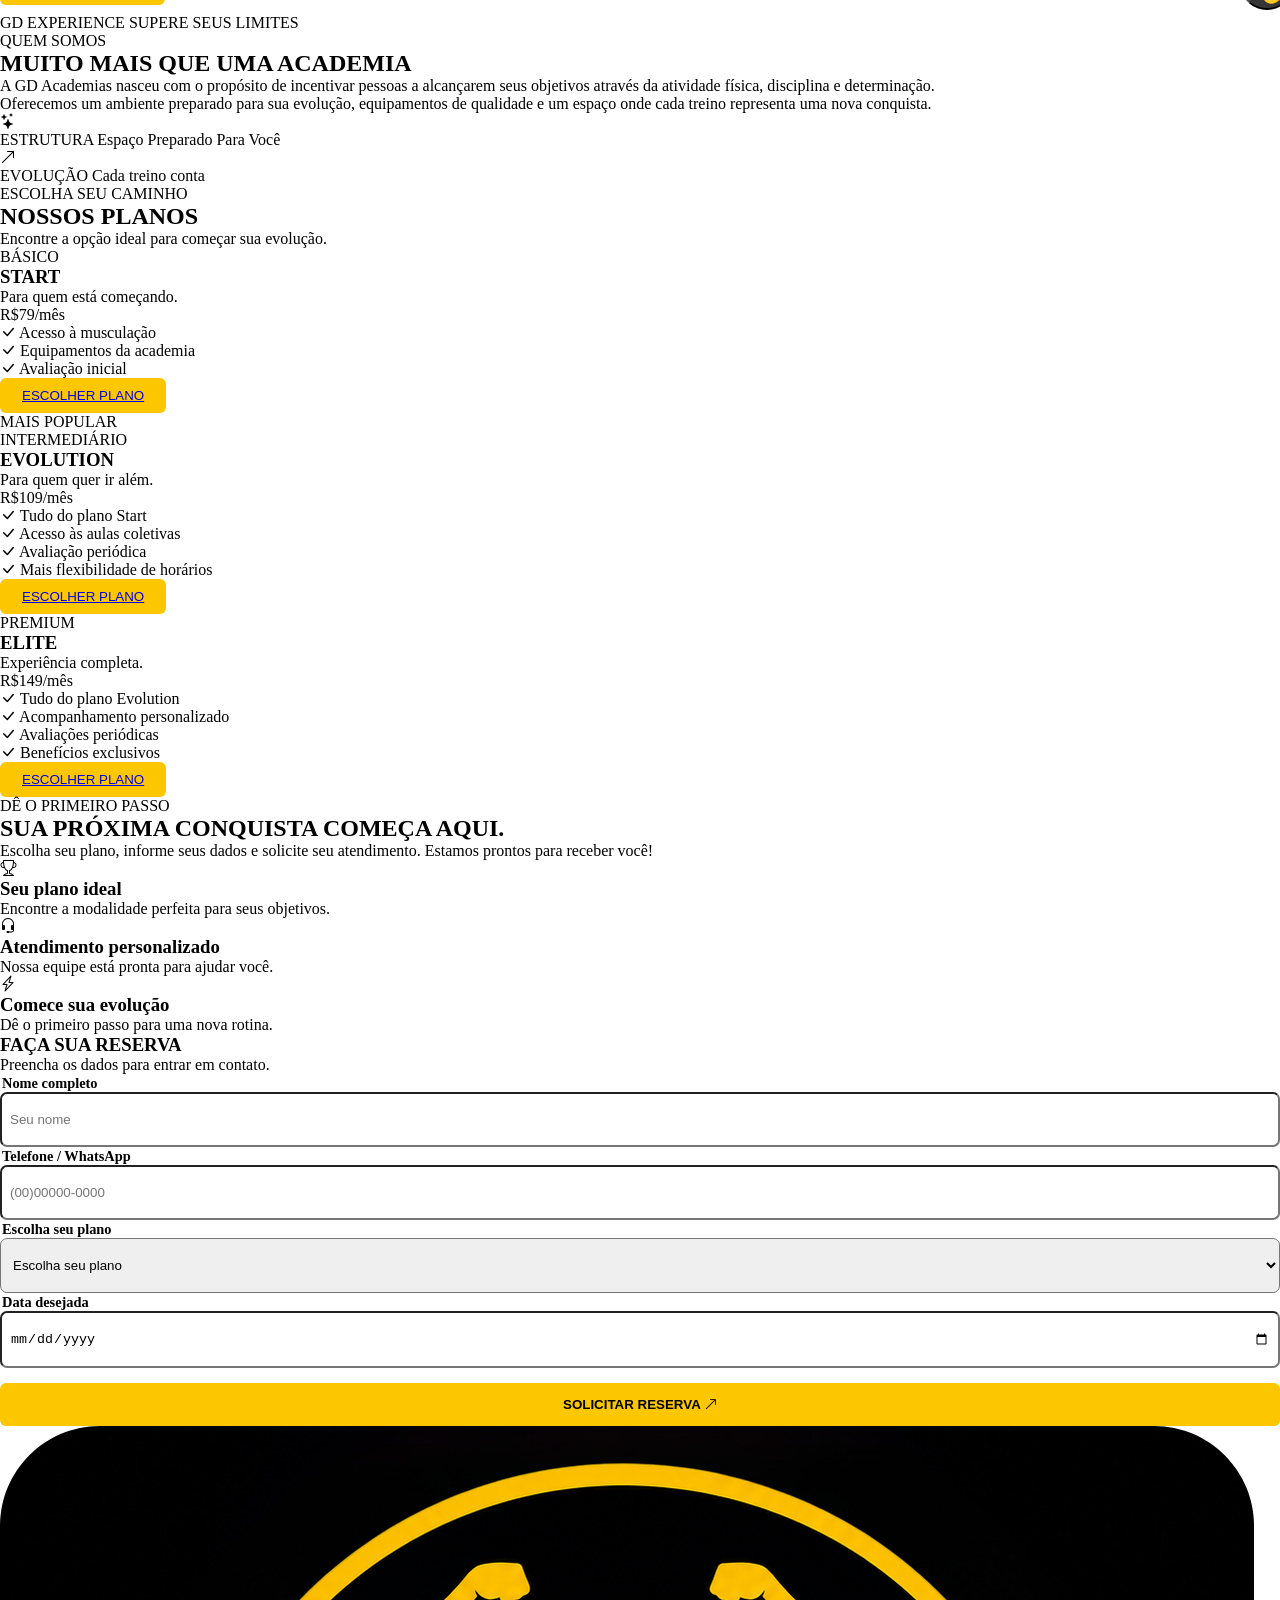
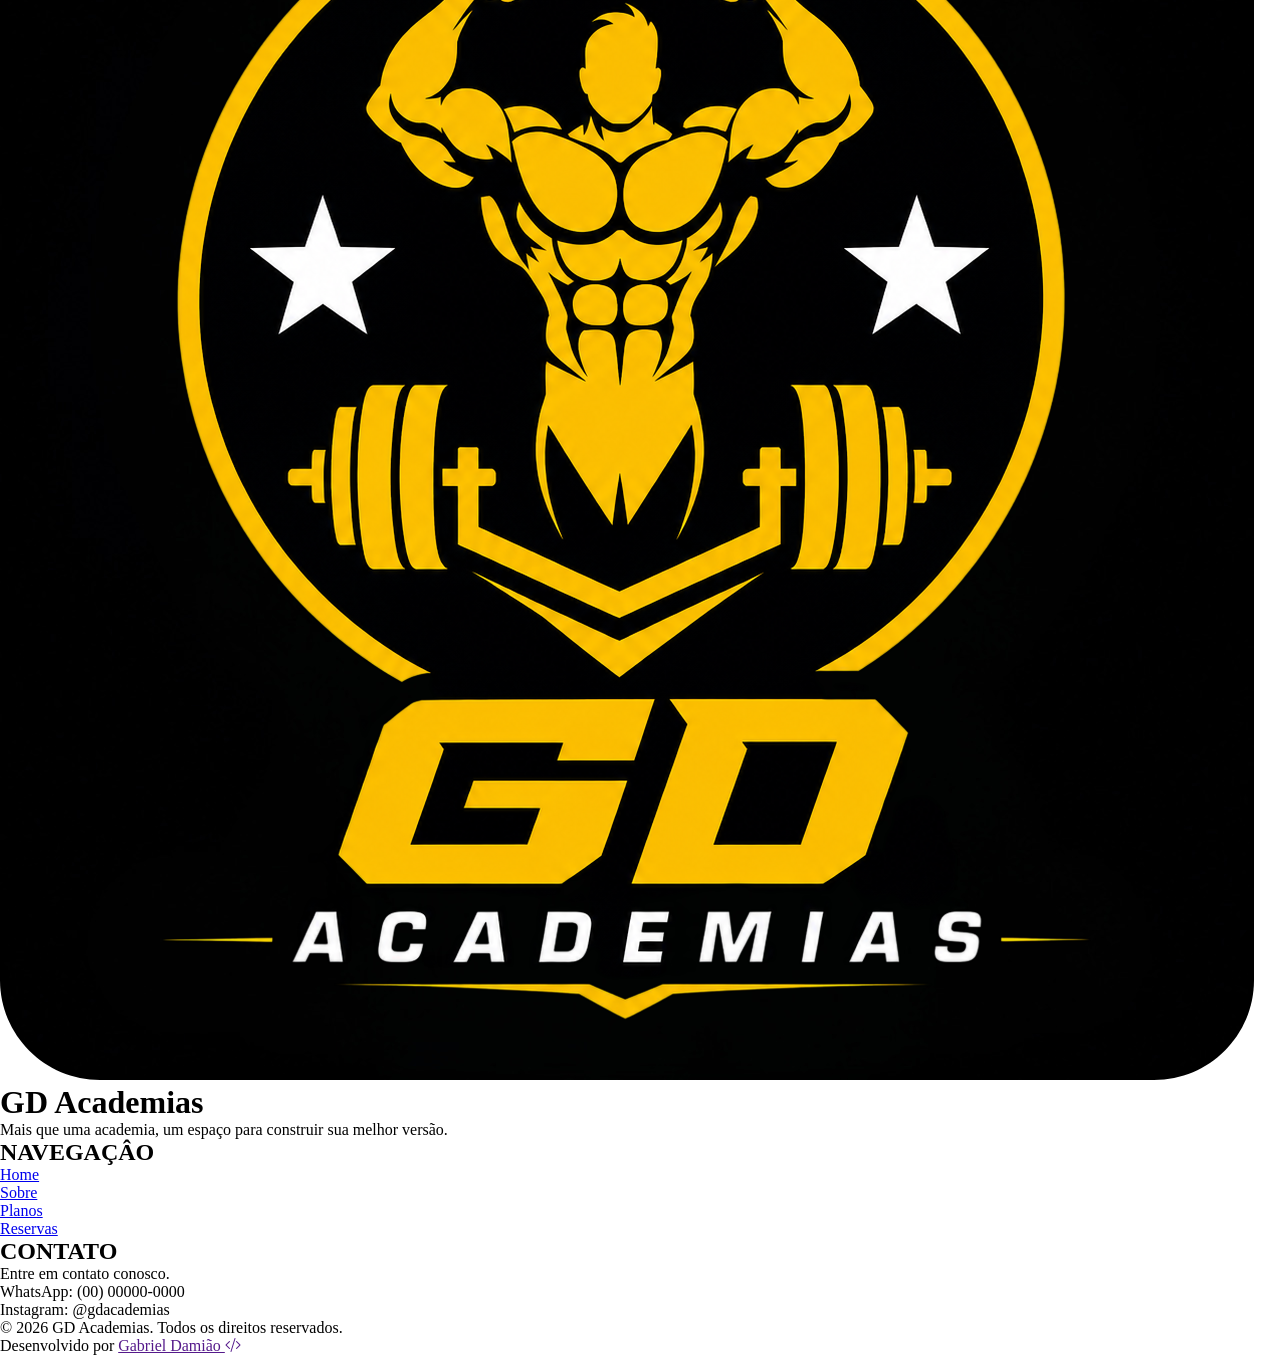
==== commit 2c4bcc5d: "..." ====
--- a/app/index.html
+++ b/app/index.html
@@ -56,7 +56,7 @@
                 <li class="herocom text-[.8em] md:text-[.9em]"> <i class="text-yelloww bi bi-lightning-charge-fill"></i> Força</li>
                 <li class="herocom text-[.8em] md:text-[.9em]"><i class="text-yelloww bi-shield-fill-check"></i> Determinação</li>
             </ul>
-            <h1 class="font-extrabold py-3 text-center text-2xl md:text-4xl xl:text-6xl">
+            <h1 class="font-extrabold py-3 text-center text-2xl md:text-4xl 2xl:text-6xl">
                 NÃO EXISTEM LIMITES. <span class="text-yelloww">SÓ DESAFIOS.</span>
             </h1>
             <p class="max-w-xl w-full md:max-w-3xl text-center text-gray-300 text-base md:text-xl pt-2">
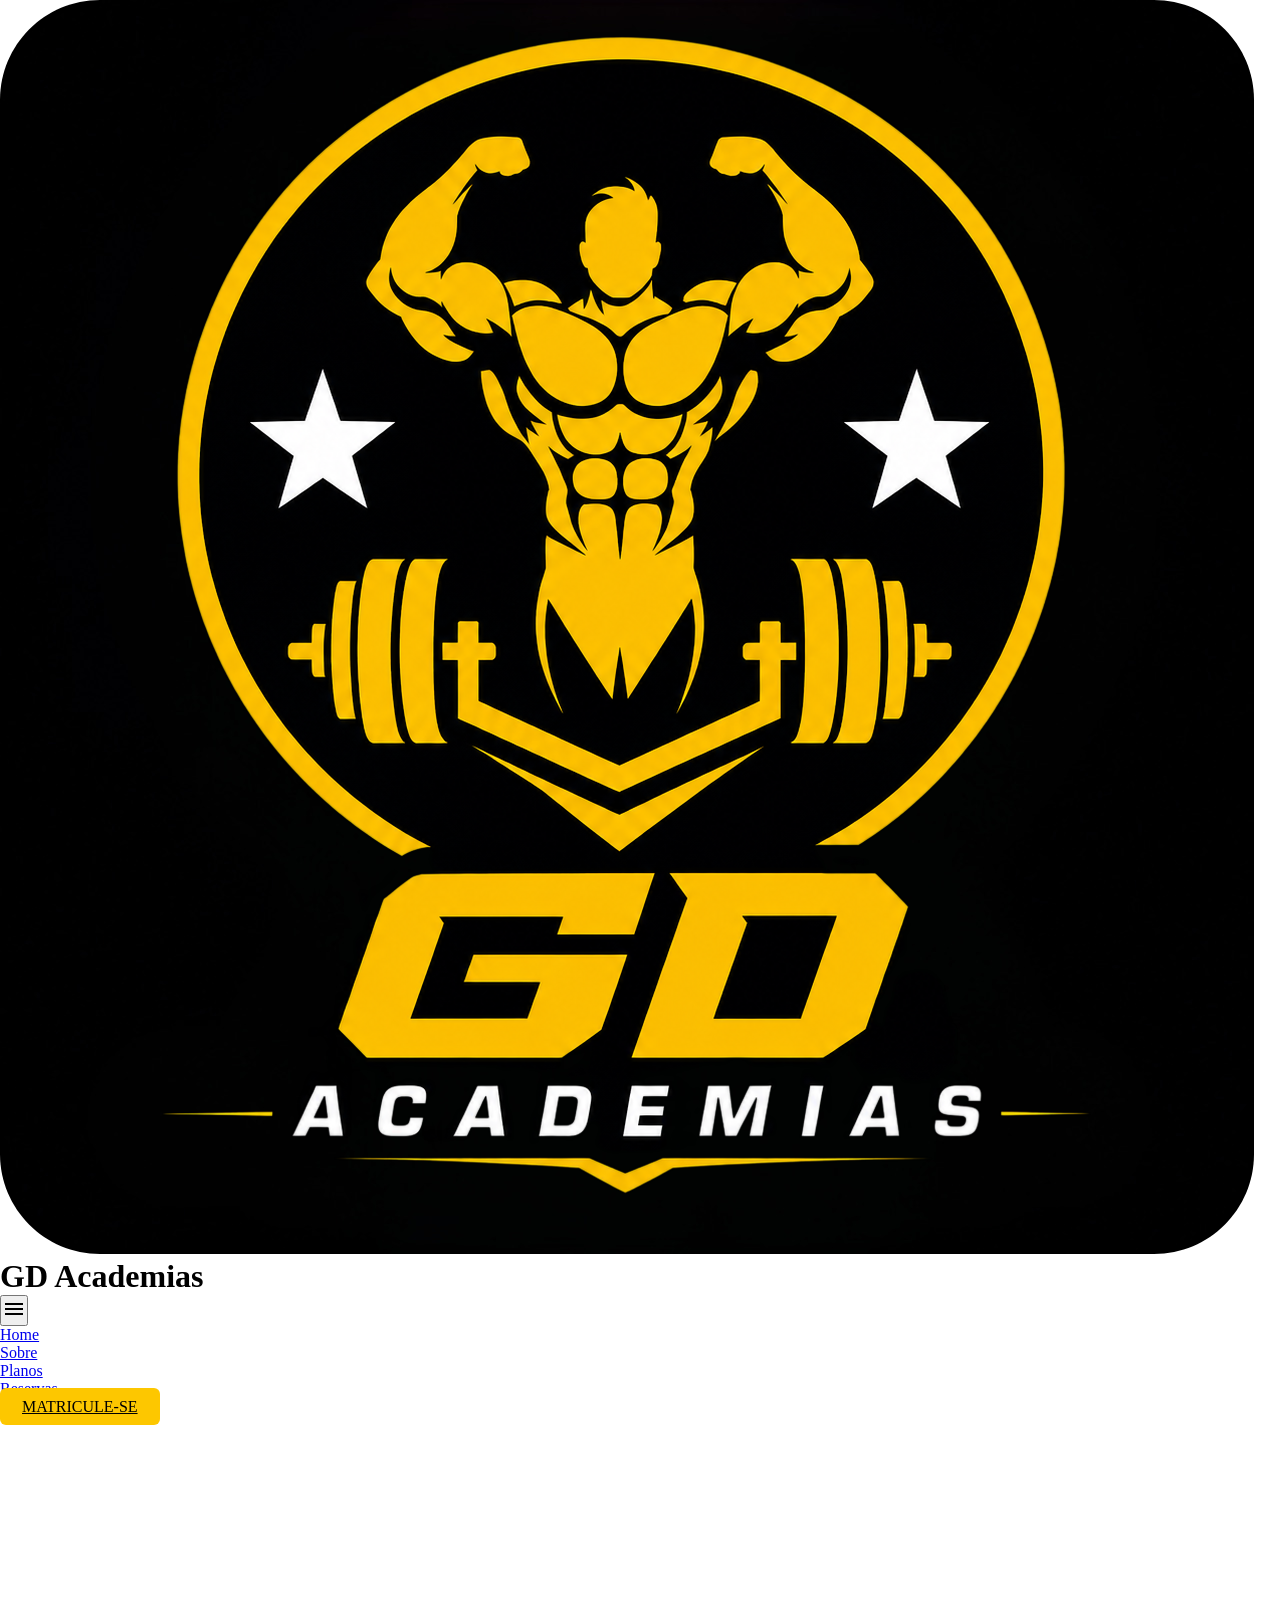
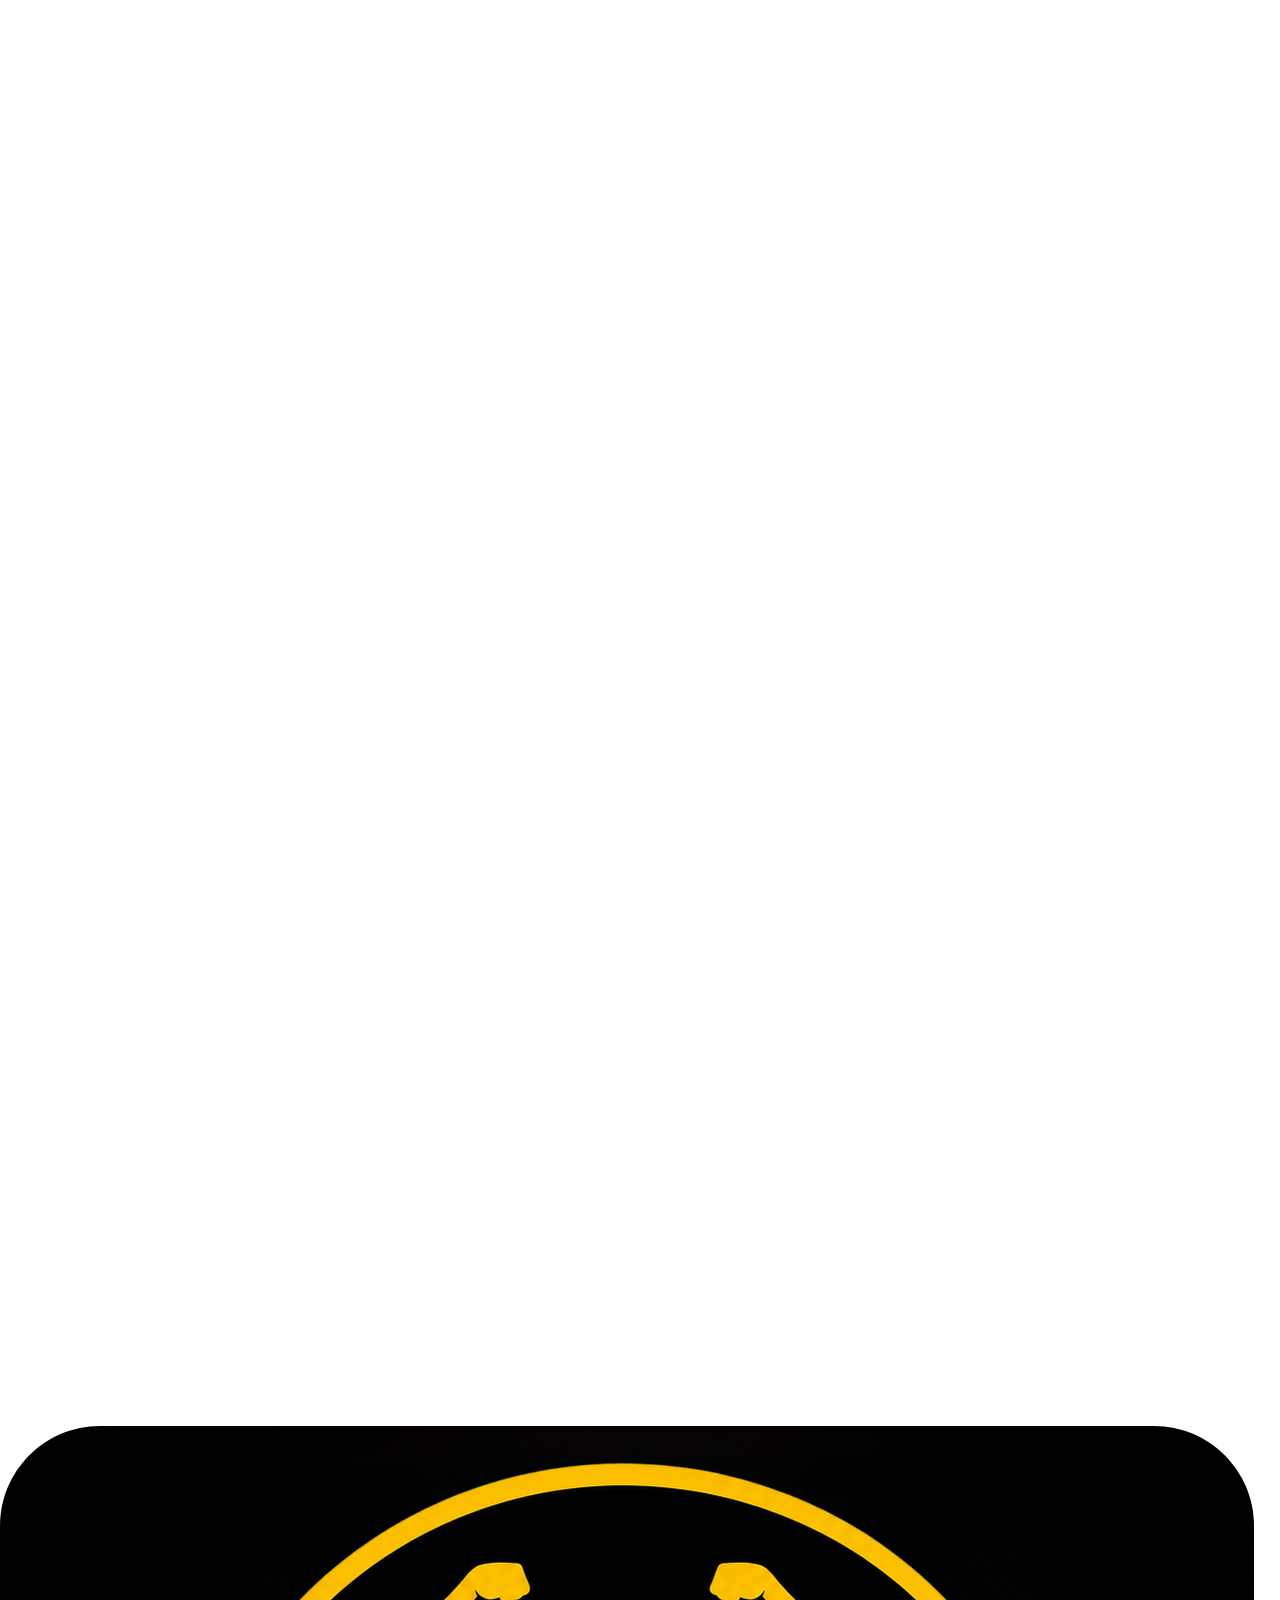
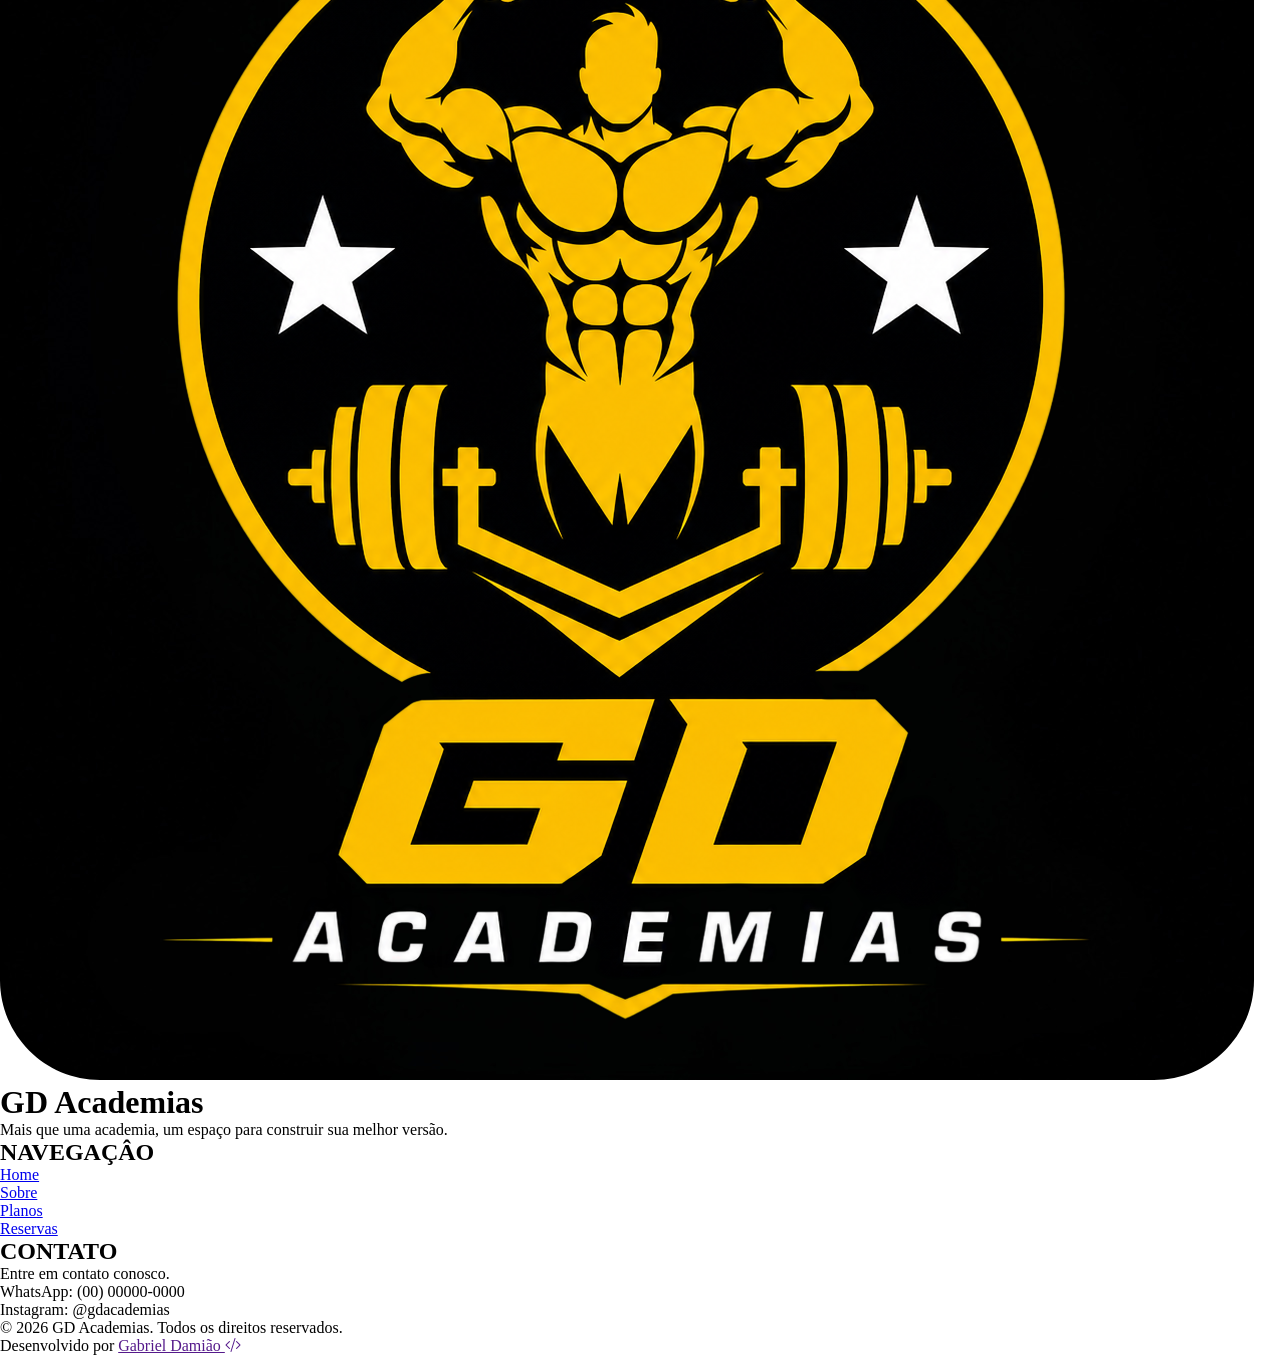
==== commit cb781a66: "..." ====
--- a/app/index.html
+++ b/app/index.html
@@ -81,16 +81,16 @@
                 </div>
             </div>
             <div>
-                <span class="text-yelloww font-semibold text-base xl:text-xl py-8">
+                <span class="text-yelloww font-semibold text-base 2xl:text-xl py-8">
                     QUEM SOMOS
                 </span>
-                <h2 class="font-extrabold text-2xl md:text-3xl lg:text-4xl xl:text-5xl py-5">
+                <h2 class="font-extrabold text-2xl md:text-3xl lg:text-4xl 2xl:text-5xl py-5">
                     MUITO MAIS QUE <span class="text-yelloww">UMA ACADEMIA</span>
                 </h2>
-                <P class="pb-5 text-base md:text-[1.2em] xl:text-[1.3em]">
+                <P class="pb-5 text-base md:text-[1.2em] 2xl:text-[1.3em]">
                     A GD Academias nasceu com o propósito de incentivar pessoas a alcançarem seus objetivos através da atividade física, disciplina e determinação.
                 </P>
-                <p class="pb-5 text-base md:text-[1.2em] xl:text-[1.3em]">
+                <p class="pb-5 text-base md:text-[1.2em] 2xl:text-[1.3em]">
                     Oferecemos um ambiente preparado para sua evolução, equipamentos de qualidade e um espaço onde cada treino representa uma nova conquista.
                 </p>
                 <div class="flex gap-5">
@@ -115,7 +115,7 @@
             <span class="block text-yelloww font-semibold text-center pb-2">
                 ESCOLHA SEU CAMINHO
             </span>
-            <h2 class="font-extrabold text-center text-2xl md:text-3xl lg:text-4xl xl:text-5xl">
+            <h2 class="font-extrabold text-center text-2xl md:text-4xl  2xl:text-5xl">
                 NOSSOS <span class="text-yelloww">PLANOS</span>
             </h2>
             <p class="text-center pt-3 pb-5 text-gray-300">
@@ -125,7 +125,7 @@
             <div class="grid grid-cols-1 md:grid-cols-2 lg:grid-cols-3 gap-8 pt-8">
                 <div class="plano bg-blackwhite px-8 py-6 rounded-xl border border-gray-800">
                     <span class="text-gray-400 font-semibold">BÁSICO</span>
-                    <h3 class="font-extrabold text-xl md:text-2xl lg:text-3xl xl:text-4xl py-2">START</h3>
+                    <h3 class="font-extrabold text-xl md:text-2xl 2xl:text-4xl py-2">START</h3>
                     <p class="text-gray-400 font-medium">Para quem está começando.</p>
                     <div class="py-6 text-5xl md:text-6xl xl:text-7xl border-b border-gray-700 font-semibold"><span class="text-xl font-medium text-gray-400">R$</span>79<span class="text-xl font-medium text-gray-400">/mês</span></div>
                     <ul class="planolist pt-5 space-y-3">
@@ -139,9 +139,9 @@
                 <div class="plano bg-blackwhite px-8 py-6 rounded-xl border-[3px] border-white relative">
                     <div class="absolute -top-5 left-1/2 -translate-x-1/2 bg-yelloww text-black font-bold px-10 py-[3px] rounded-lg text-[.8em] text-center">MAIS POPULAR</div>
                     <span class="text-yelloww font-semibold">INTERMEDIÁRIO</span>
-                    <h3 class="font-extrabold text-xl md:text-2xl lg:text-3xl xl:text-4xl py-2">EVOLUTION</h3>
+                    <h3 class="font-extrabold text-xl md:text-2xl 2xl:text-4xl py-2">EVOLUTION</h3>
                     <p class="text-gray-400 font-medium">Para quem quer ir além.</p>
-                    <div class="py-6 text-5xl md:text-6xl xl:text-7xl border-b border-gray-700 font-semibold"><span class="text-xl font-medium text-gray-400">R$</span>109<span class="text-xl font-medium text-gray-400">/mês</span></div>
+                    <div class="py-6 text-5xl md:text-6xl 2xl:text-7xl border-b border-gray-700 font-semibold"><span class="text-xl font-medium text-gray-400">R$</span>109<span class="text-xl font-medium text-gray-400">/mês</span></div>
                     <ul class="planolist pt-5 space-y-3">
                         <li><i class="bi bi-check-lg text-[1.3em]"></i> Tudo do plano Start</li>
                         <li><i class="bi bi-check-lg text-[1.3em]"></i> Acesso às aulas coletivas</li>
@@ -153,7 +153,7 @@
 
                  <div class="plano bg-blackwhite px-8 py-6 rounded-xl border border-gray-800">
                     <span class="text-gray-400 font-semibold">PREMIUM</span>
-                    <h3 class="font-extrabold text-xl md:text-2xl lg:text-3xl xl:text-4xl py-2">ELITE</h3>
+                    <h3 class="font-extrabold text-xl md:text-2xl 2xl:text-4xl py-2">ELITE</h3>
                     <p class="text-gray-400 font-medium">Experiência completa.</p>
                     <div class="py-6 text-5xl md:text-6xl xl:text-7xl border-b border-gray-700 font-semibold"><span class="text-xl font-medium text-gray-400">R$</span>149<span class="text-xl font-medium text-gray-400">/mês</span></div>
                     <ul class="planolist pt-5 space-y-3">
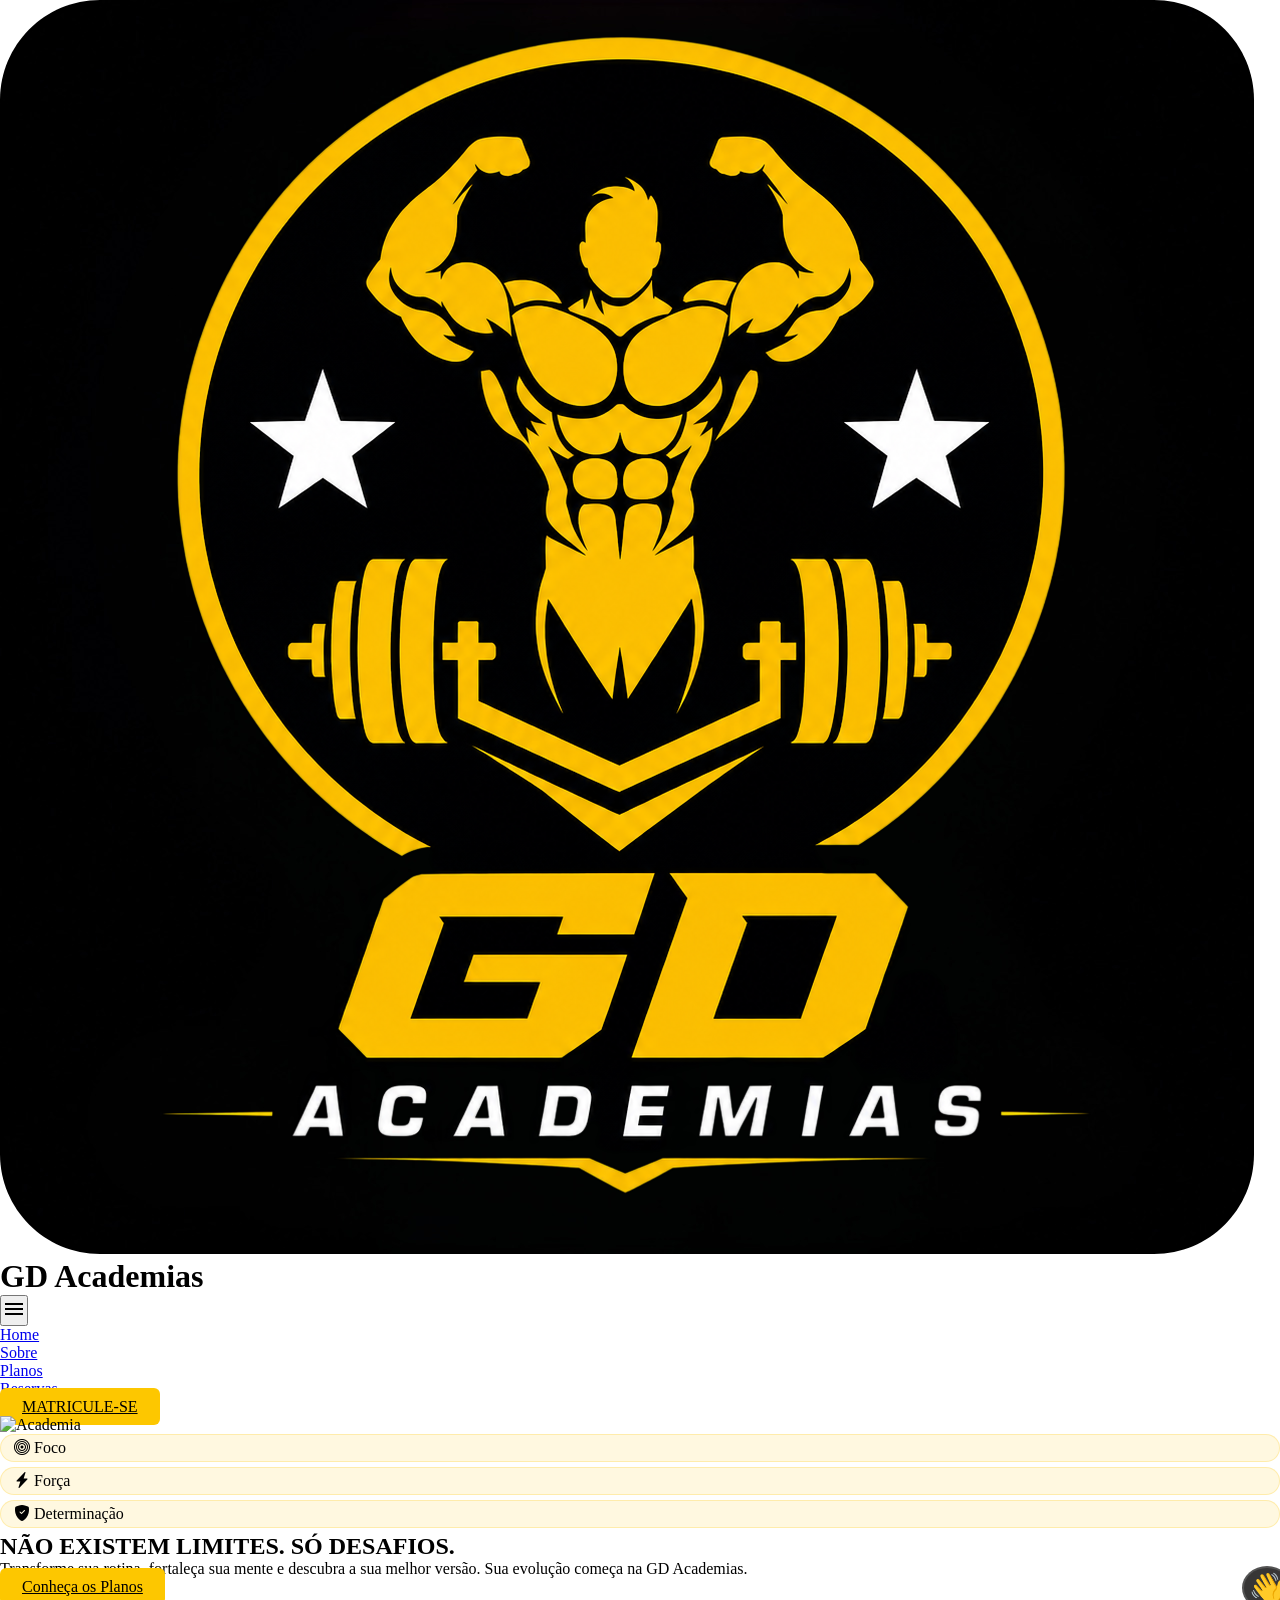
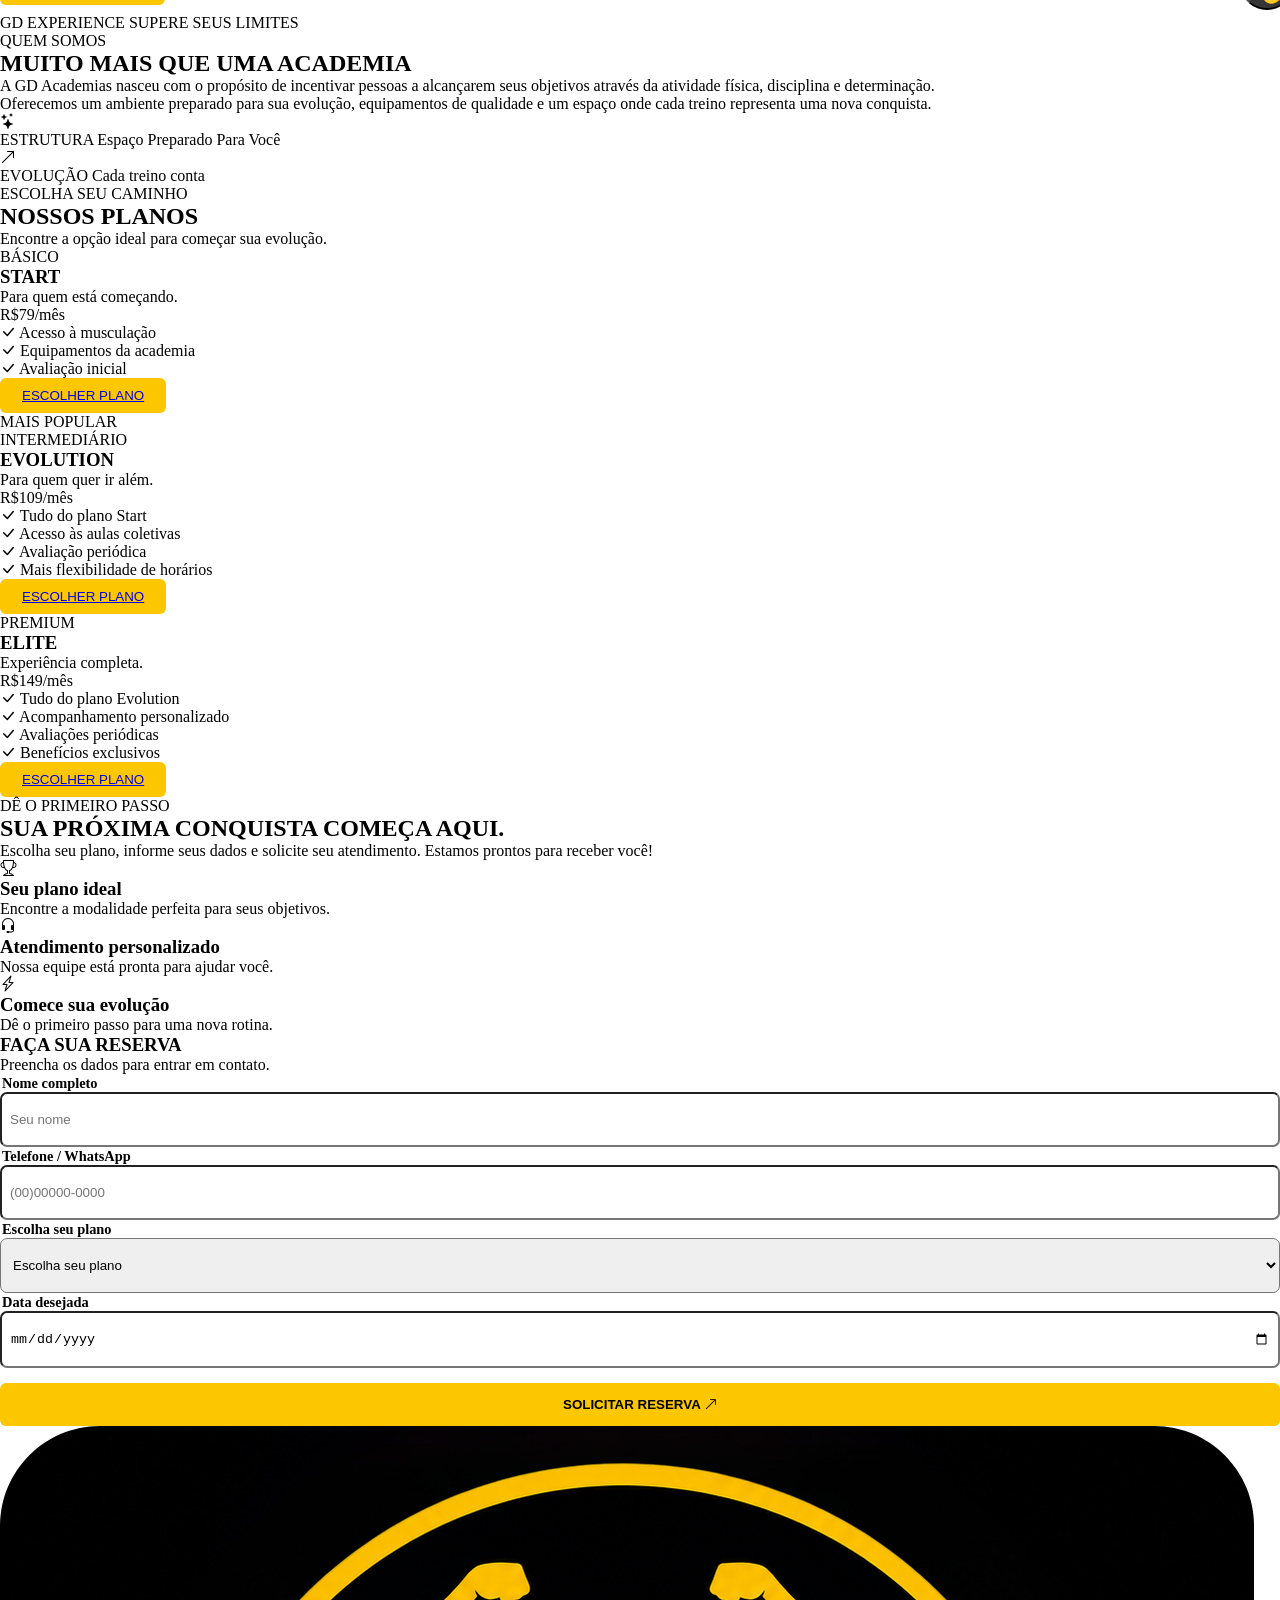
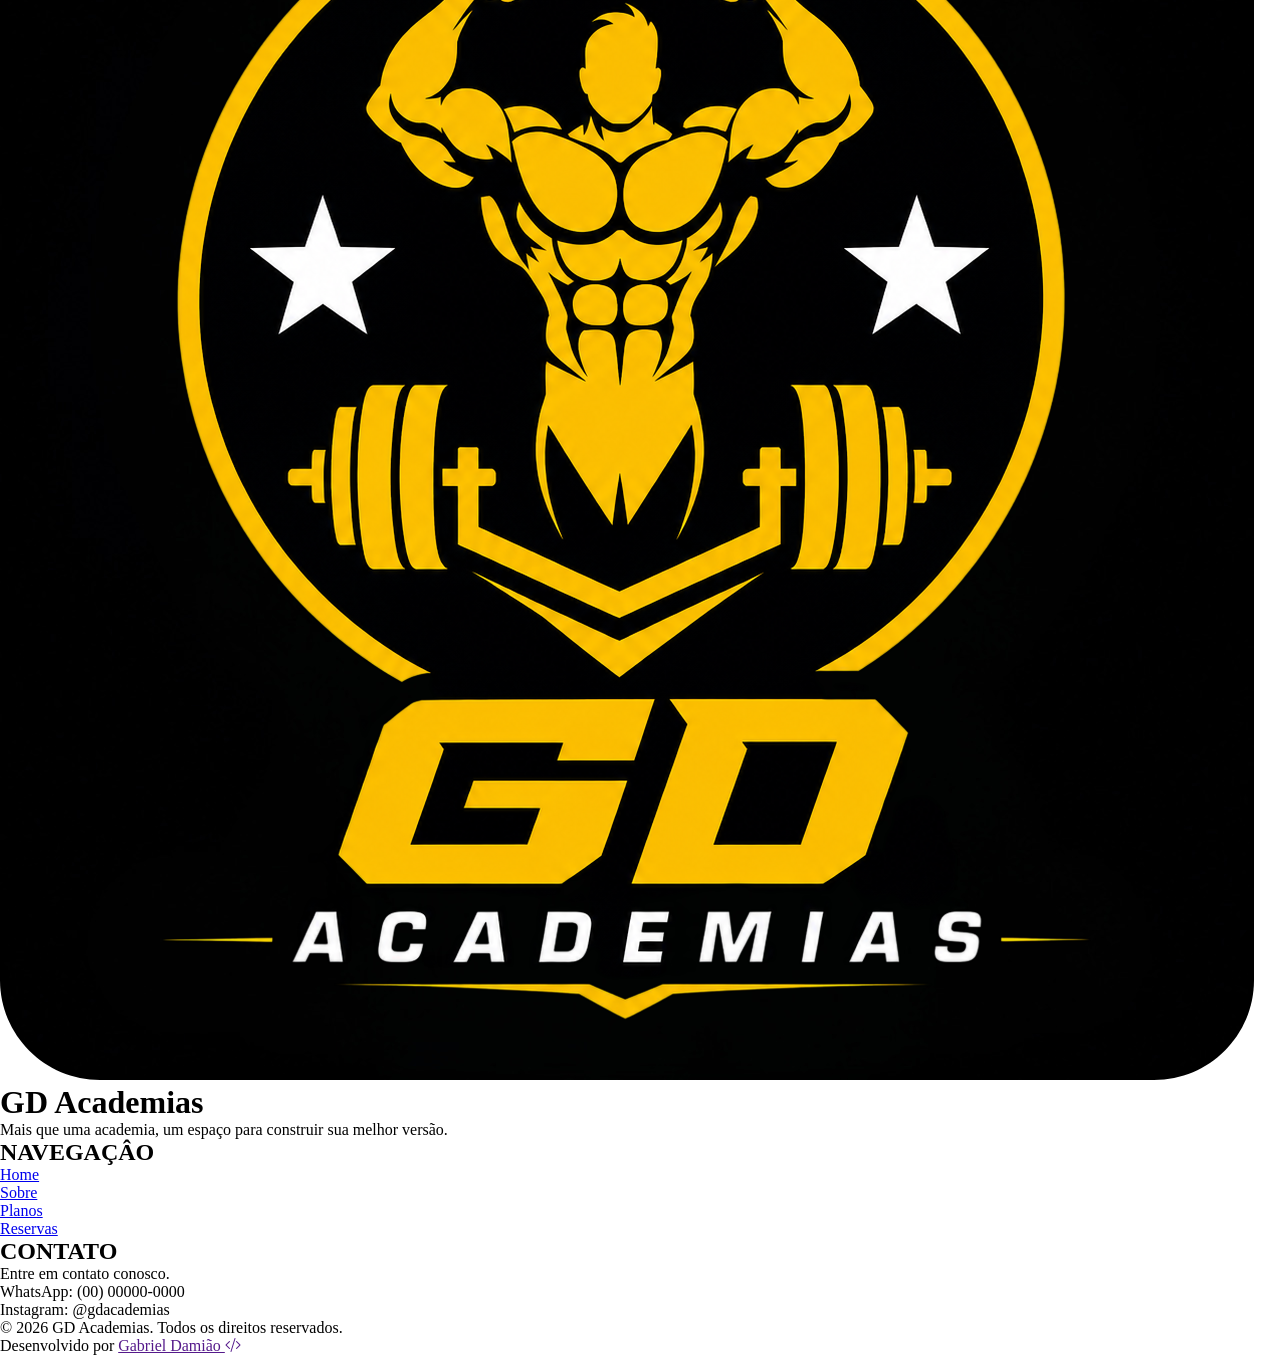
==== commit d04ed4e3: "..." ====
--- a/app/index.html
+++ b/app/index.html
@@ -84,7 +84,7 @@
                 <span class="text-yelloww font-semibold text-base 2xl:text-xl py-8">
                     QUEM SOMOS
                 </span>
-                <h2 class="font-extrabold text-2xl md:text-3xl lg:text-4xl 2xl:text-5xl py-5">
+                <h2 class="font-extrabold text-2xl md:text-4xl 2xl:text-5xl py-5">
                     MUITO MAIS QUE <span class="text-yelloww">UMA ACADEMIA</span>
                 </h2>
                 <P class="pb-5 text-base md:text-[1.2em] 2xl:text-[1.3em]">
@@ -115,7 +115,7 @@
             <span class="block text-yelloww font-semibold text-center pb-2">
                 ESCOLHA SEU CAMINHO
             </span>
-            <h2 class="font-extrabold text-center text-2xl md:text-4xl  2xl:text-5xl">
+            <h2 class="font-extrabold text-center text-2xl md:text-4xl 2xl:text-5xl">
                 NOSSOS <span class="text-yelloww">PLANOS</span>
             </h2>
             <p class="text-center pt-3 pb-5 text-gray-300">
@@ -175,7 +175,7 @@
                     <span class="block text-yelloww xl:text-xl font-semibold pb-4">
                     DÊ O PRIMEIRO PASSO
                     </span>
-                    <h2 class="font-extrabold text-2xl md:text-3xl lg:text-4xl xl:text-5xl pb-5">
+                    <h2 class="font-extrabold text-2xl md:text-4xl 2xl:text-5xl pb-5">
                     SUA PRÓXIMA <span class="text-yelloww">CONQUISTA</span> COMEÇA AQUI.
                     </h2>
                     <p class="text-base md:text-[1.2em] xl:text-[1.3em]">
